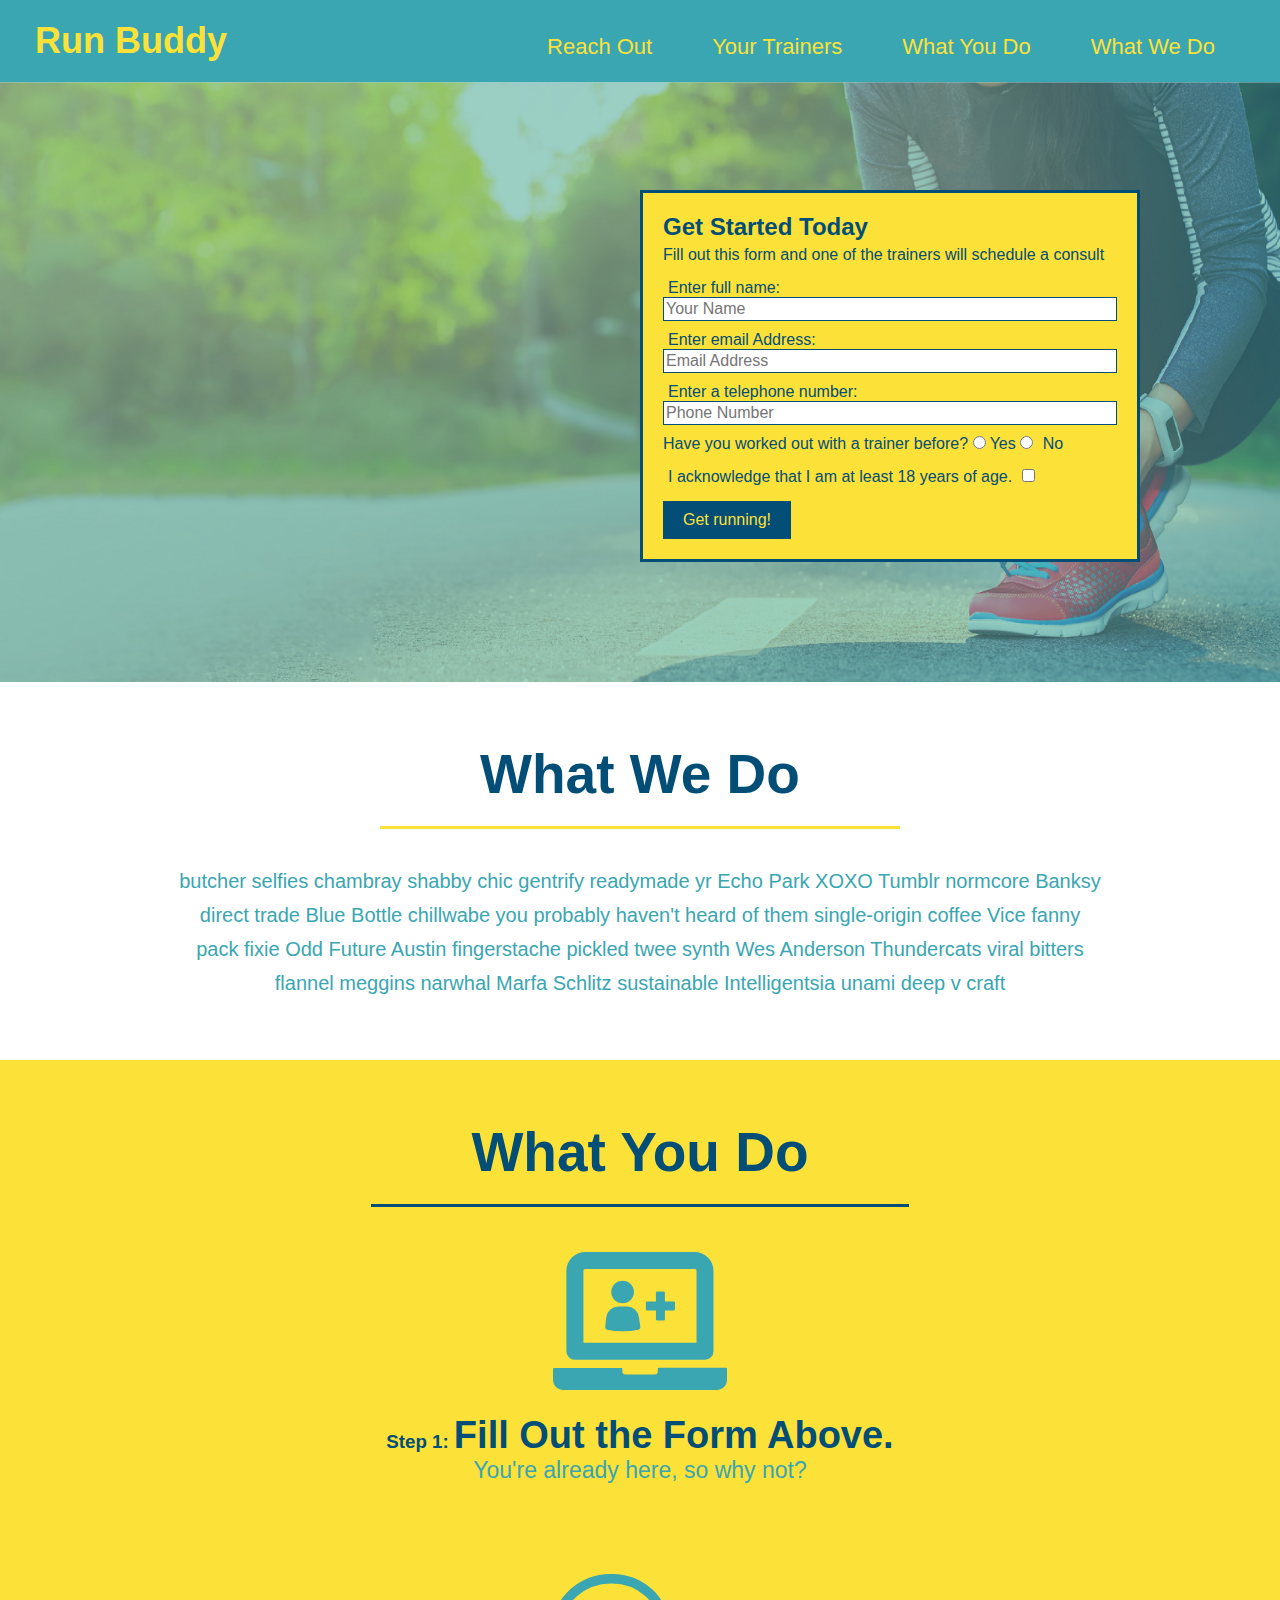
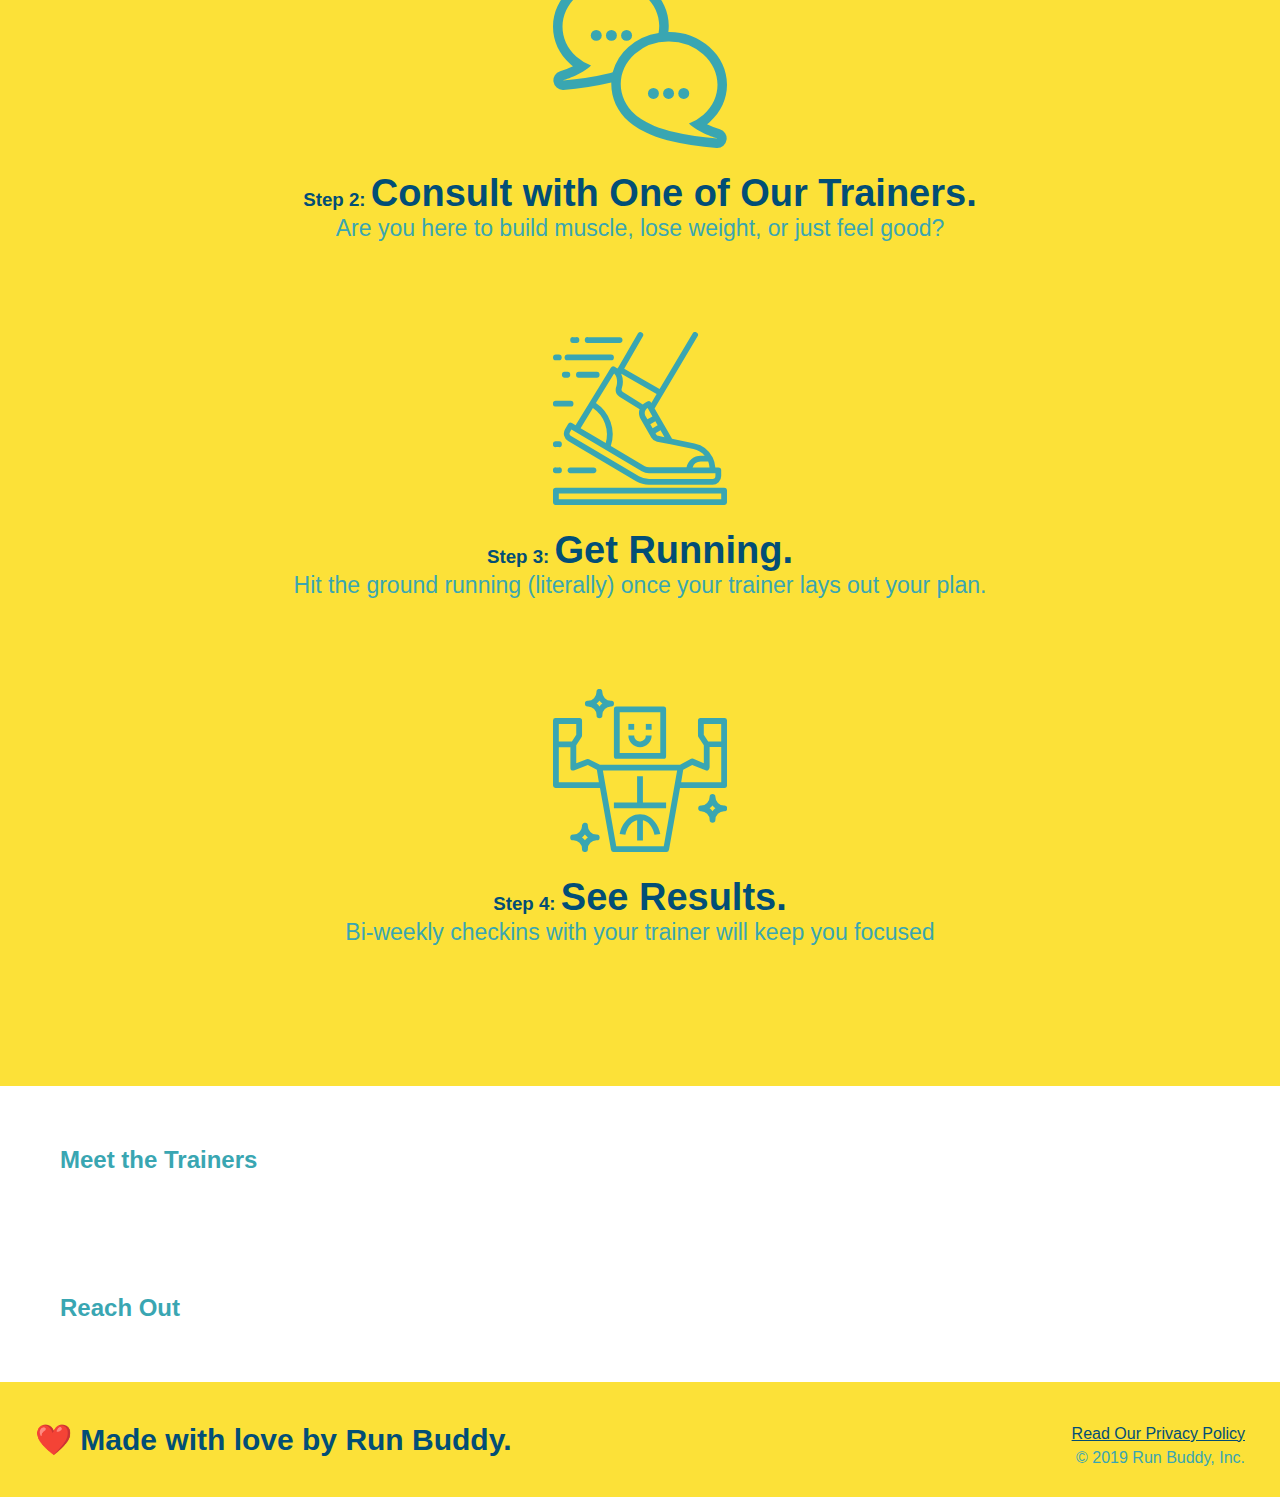
==== index.html @ 0f9711e1 "more run" ====
<!DOCTYPE html>
<html lang="en">

<head>
    <link rel="stylesheet" href="./assets/css/styles.css" />
    <meta charset="UTF-8" />
    <title>Run Buddy</title>
</head>

<body>
    <!--navigation-->
    <header>
        <h1>
            <a href="/">Run Buddy</a>
        </h1>
        <nav>
            <!--Unordered list element -->
            <ul>
                <!--List item element-->
                <li>
                    <!--Anchor element -->
                    <a href="#what-we-do">What We Do</a>
                </li>
                <li>
                    <a href="#what-you-do">What You Do</a>
                </li>
                <li>
                    <a href="#your-trainers">Your Trainers</a>
                </li>
                <li>
                    <a href="#reach-out">Reach Out</a>
                </li>
            </ul>
        </nav>
    </header>

    <!--hero/jumbotron-->
    <section class="hero">
        <div class= "hero-form">
            <h3 class="get-started-today"> Get Started Today</h3>
            <p>Fill out this form and one of the trainers will schedule a consult</p>
            <!--Add form element -->

            <form>
                <label for="name">Enter full name:</label>
                <input type="text" placeholder="Your Name" name="name" id="name" class="form-input" />
                <label for="email">Enter email Address:</label>
                <input type="text" placeholder="Email Address" name="email" id="email" class="form-input" />
                <label for="phone">Enter a telephone number:</label>
                <input type="tel" placeholder="Phone Number" name="phone" id="phone" class="form-input" />
                <p>
                    Have you worked out with a trainer before?
                    <input type="radio" name="trainer-confirm" id="trainer-yes" />
                    <lable for="trainer-yes">Yes</lable>
                    <input type="radio" name="trainer-confirm" id="trainer-no" />
                    <label for="trainer-no">No</label>
                </p>
                <p>
                    <label for="checkbox">
                        I acknowledge that I am at least 18 years of age.
                    </label>
                    <input type="checkbox" name="age-confirm" id="checkbox" />
                </p>
                <button type="submit">
                    Get running!
                </button>
            </form>
        </div>
    </section>
    <!--end hero-->

    <!--"What we do" section-->
    <section id="what-we-do" class="intro">
        <h2 class="section-title primary-border">What We Do</h2>
        <p>
            butcher selfies chambray shabby chic gentrify readymade yr Echo Park XOXO Tumblr normcore Banksy direct trade Blue Bottle chillwabe you probably haven't heard of them single-origin coffee Vice fanny pack fixie Odd Future Austin fingerstache pickled twee synth Wes Anderson Thundercats viral bitters flannel meggins narwhal Marfa Schlitz sustainable Intelligentsia unami deep v craft
        </p>
    </section>


    <!--"What you do" section -->
    <section id="what-you-do" class="steps">
        <h2 class="section-title second-border">What You Do</h2>

    <div> 
        <!-- insert this img element-->
        <img src="./assets/images/step-1.svg" alt="" />
        <h3>Step 1: <span>Fill Out the Form Above.</span></h3>
        <p>You're already here, so why not?</p>
    </div>

    <div>
        <img src="./assets/images/step-2.svg" alt="" />
        <h3>Step 2: <span>Consult with One of Our Trainers.</span></h3>
        <p>Are you here to build muscle, lose weight, or just feel good?</p>
    </div>

    <div>
        <img src="./assets/images/step-3.svg" alt="" />
        <h3>Step 3: <span>Get Running.</span></h3>
        <p>Hit the ground running (literally) once your trainer lays out your plan.</p>
    </div>

    <div>
        <img src="./assets/images/step-4.svg" alt="" />
        <h3>Step 4: <span>See Results.</span></h3>
        <p> Bi-weekly checkins with your trainer will keep you focused</p>
    </div>
    </section>
    

    <!--"meet the trainers" section-->
    <section>
        <h2>Meet the Trainers</h2>
    </section>


    <!--"reach out"-->
    <section>
        <h2>Reach Out</h2>
    </section>


    <!--footer-->
    <footer>
        <h2>❤️ Made with love by Run Buddy.</h2>

        <div>
            <a href="#">Read Our Privacy Policy</a><br />
            &copy; 2019 Run Buddy, Inc.
        </div>

    </footer>

</body>

</html>
---- assets/css/styles.css ----
/*apply styles to <hearder> */
* {
    margin: 0;
    padding: 0;
    box-sizing: border-box;
}
header {
    padding: 20px 35px;
    background-color: #39a6b2;
}
header h1{
    font-weight: bold;
    font-size: 36px;
    color: #fce138;
    margin: 0;
    display: inline;
}
header a{
    text-decoration: none;
    color: #fce138;
}

header nav {
    float: right;
    margin: 7px 0;
}

header nav ul li {
    display: inline;
    float: right;
    margin: 7px 0; 
}

header nav ul li a {
    margin: 0 30px;
    font-weight: lighter;
    font-size: 22px;
}

body{ 
    /* more on this crazy alphanumerical value in a minute! */
    color: #39a6b2;
    font-family: Helvetica, Arial, sans-serif;
    background-color: white;
}

footer {
    background: #fce138;
    width: 100%;
    padding: 40px 35px;
}

footer h2 {
    display: inline;
    color: #024e76;
    font-size: 30px;
    margin: 0;
}

footer div {
    float: right;
    line-height: 1.5;
    text-align: right;
}

footer a{ 
    color: #024e76;
}

section {
    padding: 60px;
}
/* Hero Style Start */
.hero {
    background-image: url("../images/hero-bg.jpeg");
    height: 600px;
    background-size: cover;
    background-position: center;
    position: relative;
}
.hero-form {
    border:3px solid #024e76;
    background-color:#fce138;
    padding: 20px;
    width: 500px;
    color: #024e76;
    position:absolute;
    bottom: 120px;
    right: 140px;
}
#name, #email, #phone {
    display: block;
    padding: 2px;
    margin: 0 0 10px 0;
}
.hero-form h3 {
    font-size:24px;
    margin:0;
}
.hero-form p{
    margin: 5px 0 15px 0;
}
.form-input{
    border: 1px solid #024e76;
    display: block;
    padding:7px 15px;
    font-size:16px;
    color:#024e76;
    width:100%;
    margin-bottom:15px;
}
.hero-form label {
    margin: 0 5px;
}
.hero-form button {
    color: #fce138;
    background-color: #024e76;
    border: none;
    padding: 10px 20px;
    font-size: 16px;

}
/* Hero Style End*/
.intro{
    text-align: center;
}
.intro p {
    line-height: 1.7;
    color: #39a6b2;
    width: 80%;
    font-size: 20px;
    margin: 0 auto;
}
.steps {
    text-align: center;
    background: #fce138;
}
.section-title {
    font-size: 55px;
    color: #024e76;
    margin-bottom: 35px;
    padding: 0 100px 20px 100px;
    display: inline-block;
    border-bottom: 3px solid;
}
.primary-border {
    border-color: #fce138;
}
.secondary-border {
    border-color: #39a6b2;
}
.steps div {
    margin-bottom: 80px;
}
.steps img {
    width: 15%;
    margin: 10px 0;
}
.steps h3 {
    color: #024e76;
    font-size: 46ps;
    margin-top: 10px;
}
.steps p {
    color: #39a6b2;
    font-size: 23px;
}
.steps span {
    font-size: 38px;
}
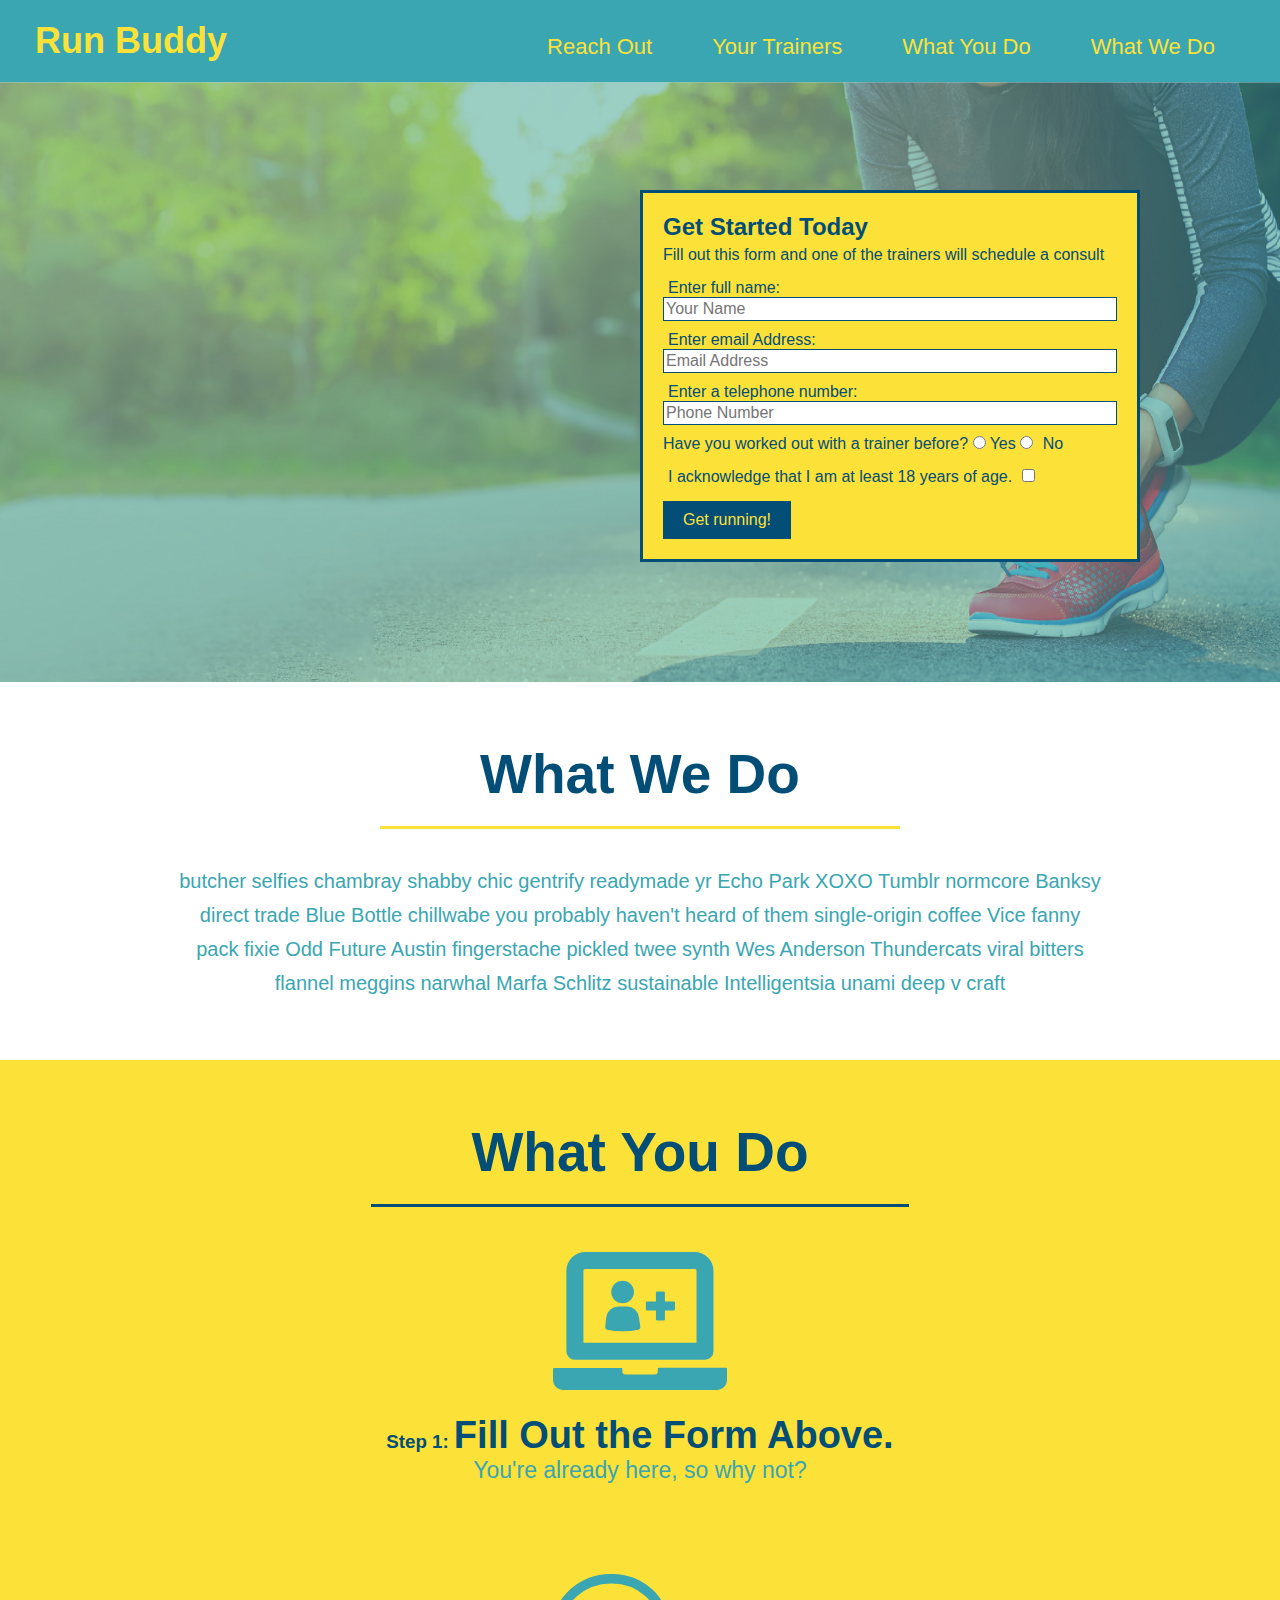
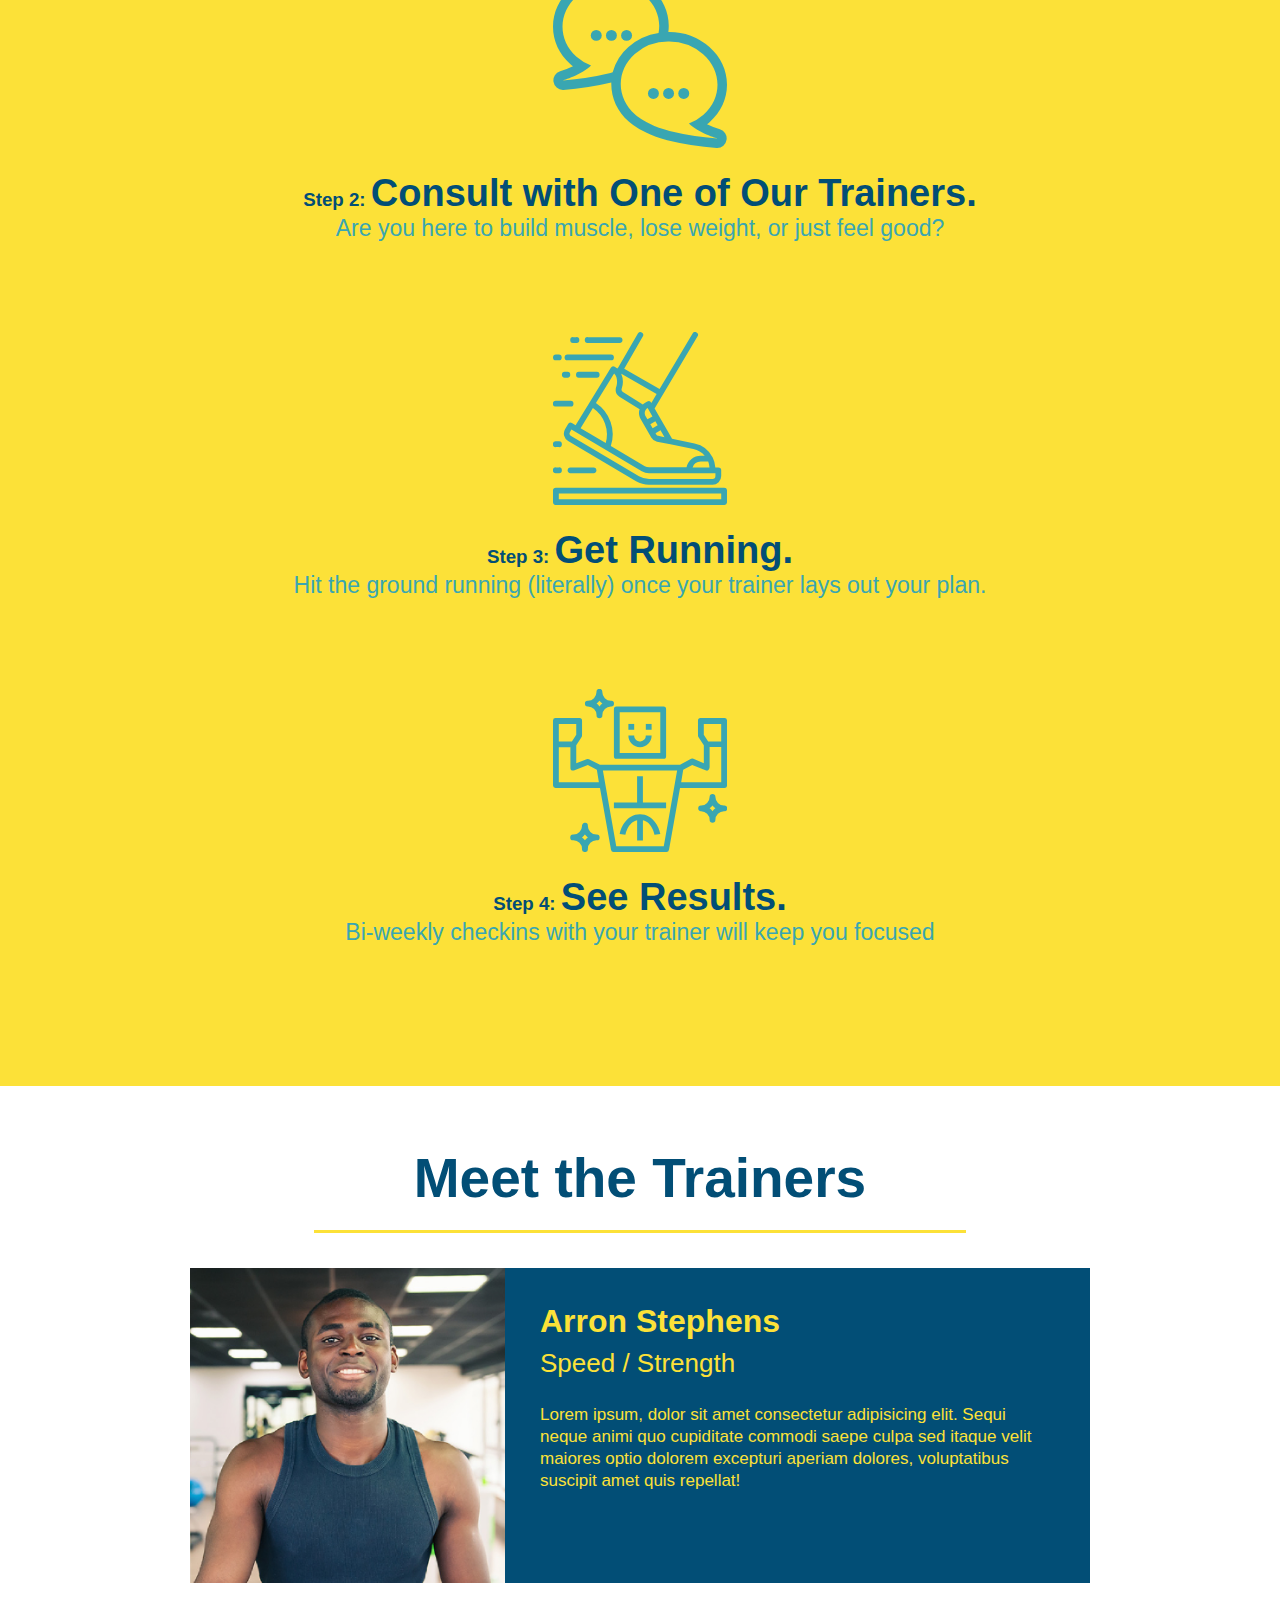
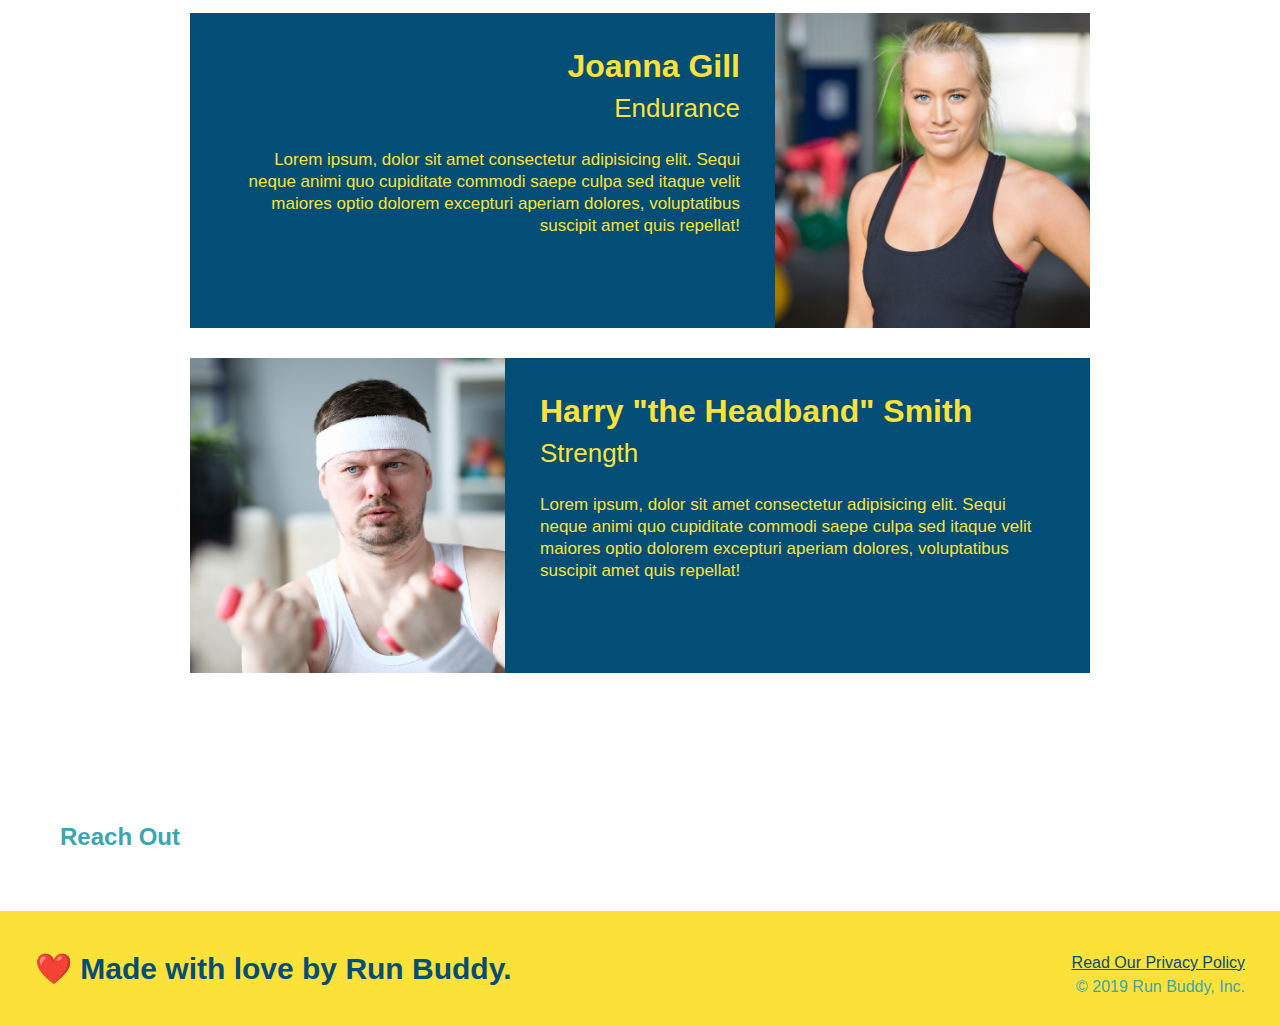
==== commit 9f0381bb: "more run" ====
--- a/index.html
+++ b/index.html
@@ -36,7 +36,7 @@
 
     <!--hero/jumbotron-->
     <section class="hero">
-        <div class= "hero-form">
+        <div class="hero-form">
             <h3 class="get-started-today"> Get Started Today</h3>
             <p>Fill out this form and one of the trainers will schedule a consult</p>
             <!--Add form element -->
@@ -73,7 +73,10 @@
     <section id="what-we-do" class="intro">
         <h2 class="section-title primary-border">What We Do</h2>
         <p>
-            butcher selfies chambray shabby chic gentrify readymade yr Echo Park XOXO Tumblr normcore Banksy direct trade Blue Bottle chillwabe you probably haven't heard of them single-origin coffee Vice fanny pack fixie Odd Future Austin fingerstache pickled twee synth Wes Anderson Thundercats viral bitters flannel meggins narwhal Marfa Schlitz sustainable Intelligentsia unami deep v craft
+            butcher selfies chambray shabby chic gentrify readymade yr Echo Park XOXO Tumblr normcore Banksy direct
+            trade Blue Bottle chillwabe you probably haven't heard of them single-origin coffee Vice fanny pack fixie
+            Odd Future Austin fingerstache pickled twee synth Wes Anderson Thundercats viral bitters flannel meggins
+            narwhal Marfa Schlitz sustainable Intelligentsia unami deep v craft
         </p>
     </section>
 
@@ -82,37 +85,79 @@
     <section id="what-you-do" class="steps">
         <h2 class="section-title second-border">What You Do</h2>
 
-    <div> 
-        <!-- insert this img element-->
-        <img src="./assets/images/step-1.svg" alt="" />
-        <h3>Step 1: <span>Fill Out the Form Above.</span></h3>
-        <p>You're already here, so why not?</p>
-    </div>
+        <div>
+            <!-- insert this img element-->
+            <img src="./assets/images/step-1.svg" alt="" />
+            <h3>Step 1: <span>Fill Out the Form Above.</span></h3>
+            <p>You're already here, so why not?</p>
+        </div>
 
-    <div>
-        <img src="./assets/images/step-2.svg" alt="" />
-        <h3>Step 2: <span>Consult with One of Our Trainers.</span></h3>
-        <p>Are you here to build muscle, lose weight, or just feel good?</p>
-    </div>
+        <div>
+            <img src="./assets/images/step-2.svg" alt="" />
+            <h3>Step 2: <span>Consult with One of Our Trainers.</span></h3>
+            <p>Are you here to build muscle, lose weight, or just feel good?</p>
+        </div>
 
-    <div>
-        <img src="./assets/images/step-3.svg" alt="" />
-        <h3>Step 3: <span>Get Running.</span></h3>
-        <p>Hit the ground running (literally) once your trainer lays out your plan.</p>
-    </div>
+        <div>
+            <img src="./assets/images/step-3.svg" alt="" />
+            <h3>Step 3: <span>Get Running.</span></h3>
+            <p>Hit the ground running (literally) once your trainer lays out your plan.</p>
+        </div>
 
-    <div>
-        <img src="./assets/images/step-4.svg" alt="" />
-        <h3>Step 4: <span>See Results.</span></h3>
-        <p> Bi-weekly checkins with your trainer will keep you focused</p>
-    </div>
+        <div>
+            <img src="./assets/images/step-4.svg" alt="" />
+            <h3>Step 4: <span>See Results.</span></h3>
+            <p> Bi-weekly checkins with your trainer will keep you focused</p>
+        </div>
     </section>
-    
+
 
     <!--"meet the trainers" section-->
-    <section>
-        <h2>Meet the Trainers</h2>
+    <section id="your-trainers" class="trainers">
+        <h2 class="section-title primary-border">
+            Meet the Trainers
+        </h2>
+        <article class="trainer">
+            <img src="./assets/images/trainer-1.jpg" alt="Arron Stephens in his workout clothes, ready to pump iron" />
+            <div class="trainer-bio text-left">
+                <h3>Arron Stephens</h3>
+                <h4>Speed / Strength</h4>
+                <p>
+                    Lorem ipsum, dolor sit amet consectetur adipisicing elit. Sequi neque animi quo cupiditate commodi
+                    saepe culpa sed
+                    itaque velit maiores optio dolorem excepturi aperiam dolores, voluptatibus suscipit amet quis
+                    repellat!
+                </p>
+            </div>
+        </article>
+        <!--second trainer bio-->
+        <article class="trainer">
+            <div class="trainer-bio text-right">
+            <h3>Joanna Gill</h3>
+            <h4>Endurance</h4>
+                <p>
+                    Lorem ipsum, dolor sit amet consectetur adipisicing elit. Sequi neque animi quo cupiditate commodi
+                    saepe culpa sed
+                    itaque velit maiores optio dolorem excepturi aperiam dolores, voluptatibus suscipit amet quis
+                    repellat!
+                </p>
+            </div>
+            <img src="./assets/images/trainer-2.jpg" alt="Joanna Gill cooling off after a workout">    
+        </article>
+        <!-- third trainer bio-->
+        <article class="trainer">
+            <img src="./assets/images/trainer-3.jpg" alt="Harry Smith wearing a headband and lifting comically small pink weights" />
+            <div class="trainer-bio text-left">
+                <h3> Harry "the Headband" Smith</h3>
+                <h4>Strength</h4>
+                <p>Lorem ipsum, dolor sit amet consectetur adipisicing elit. Sequi neque animi quo cupiditate commodi saepe culpa sed
+                    itaque velit maiores optio dolorem excepturi aperiam dolores, voluptatibus suscipit amet quis repellat!
+                </p>
+            </div>
+        </article>
     </section>
+
+
 
 
     <!--"reach out"-->
--- a/assets/css/styles.css
+++ b/assets/css/styles.css
@@ -167,4 +167,42 @@
 }
 .steps span {
     font-size: 38px;
+}
+.trainer{
+    width: 900px;
+    margin: 0 auto 30px auto;
+    background: #024e76;
+    color: #fce138;
+    overflow: auto;
+}
+.trainers {
+    text-align: center;
+}
+.trainer img {
+    width: 35%;
+    float: left;
+}
+.trainer-bio {
+    padding: 35px;
+    float: left;
+    width: 65%;
+}
+.text-left {
+    text-align: left;
+}
+.text-right {
+    text-align: right;
+}
+.trainer-bio h3{
+    font-size: 32px;
+    margin-bottom: 8px;
+}
+.trainer-bio h4 {
+    font-weight: lighter;
+    font-size: 26px;
+    margin-bottom: 25px;
+}
+.trainer-bio p {
+    font-size: 17px;
+    line-height: 1.3;
 }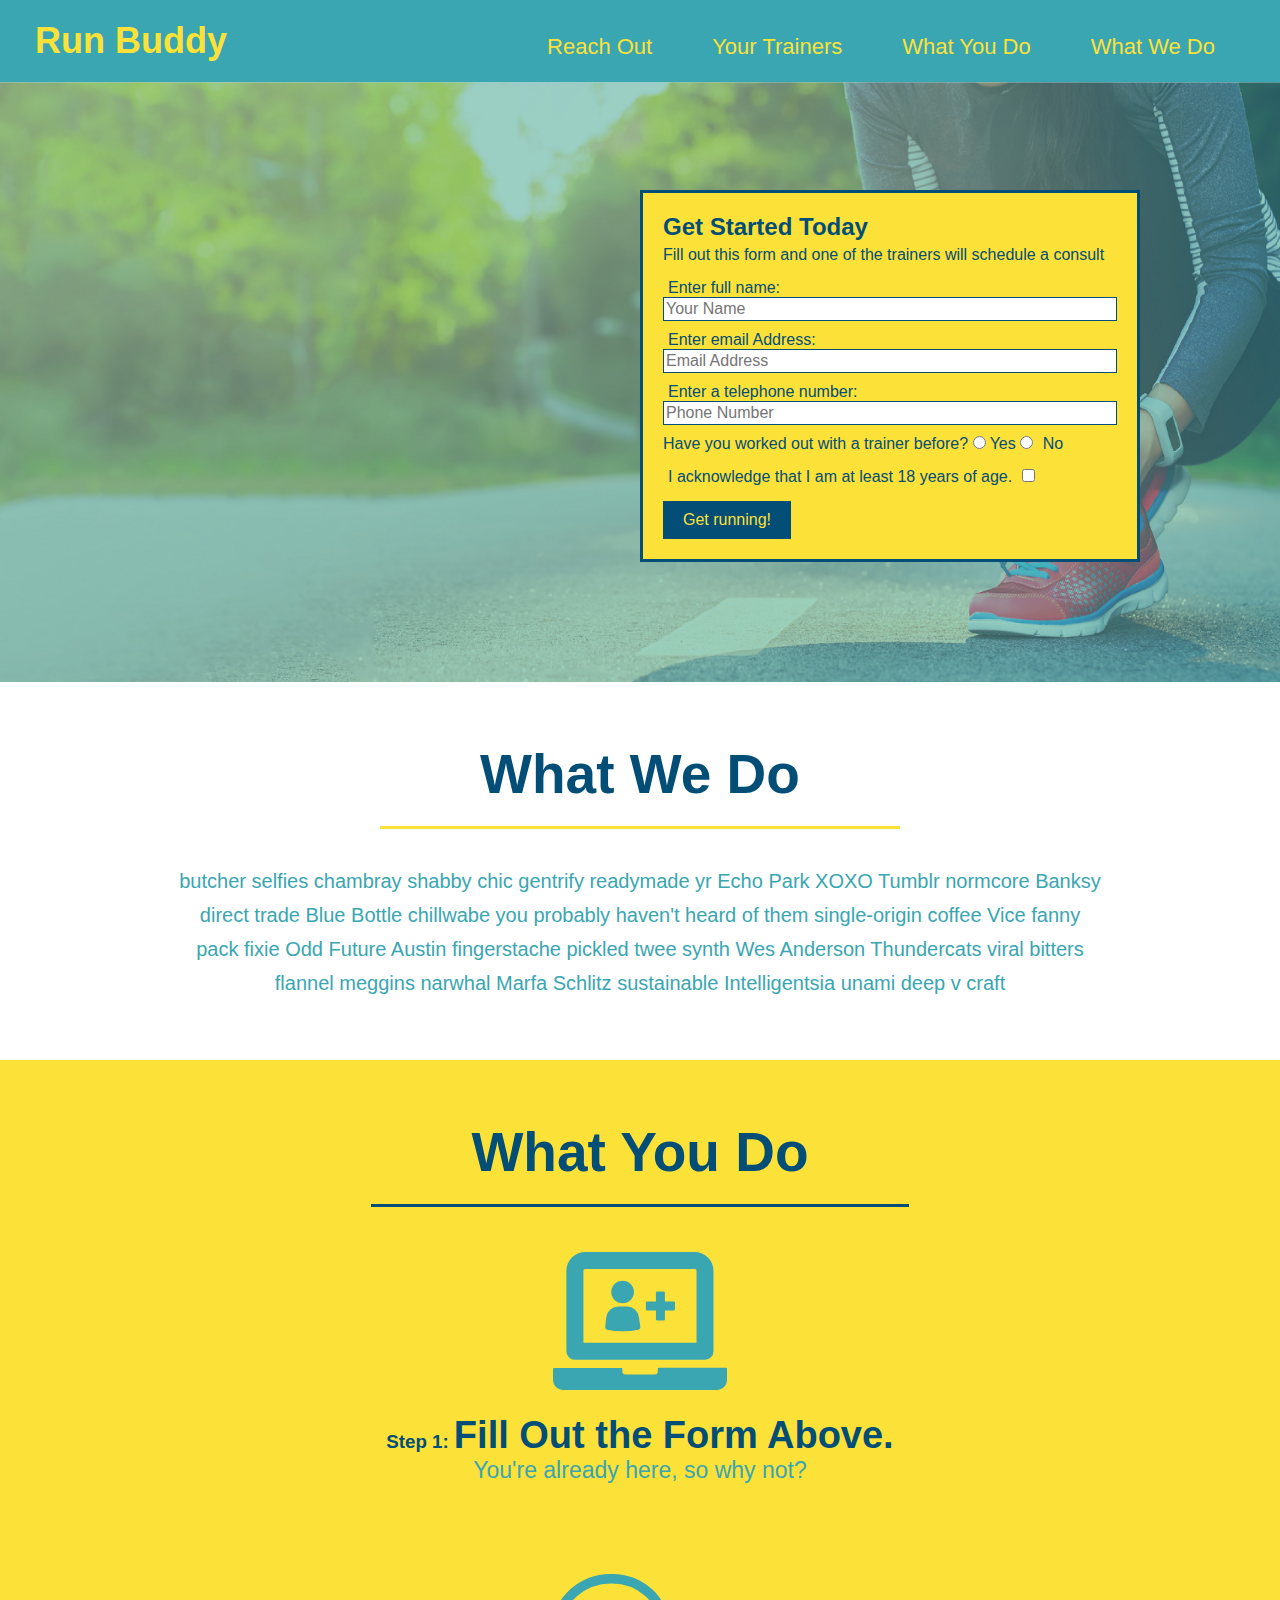
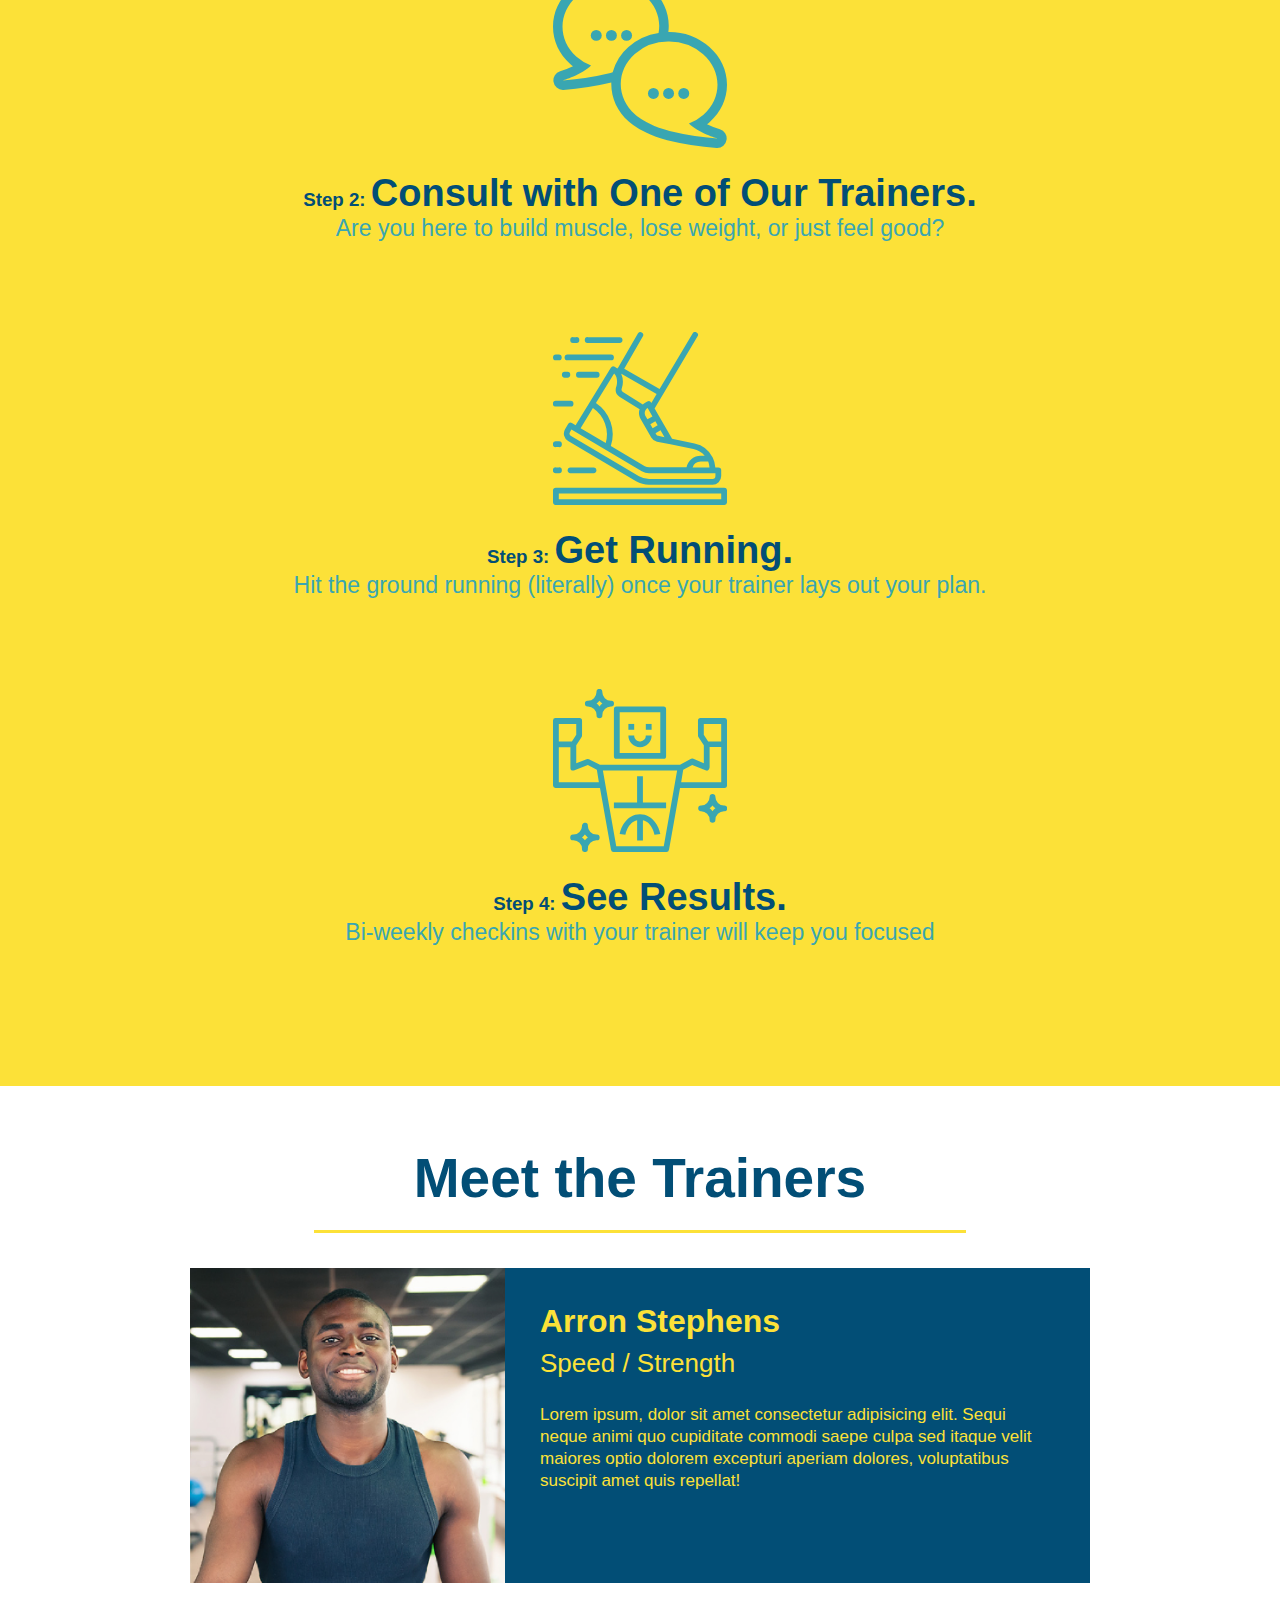
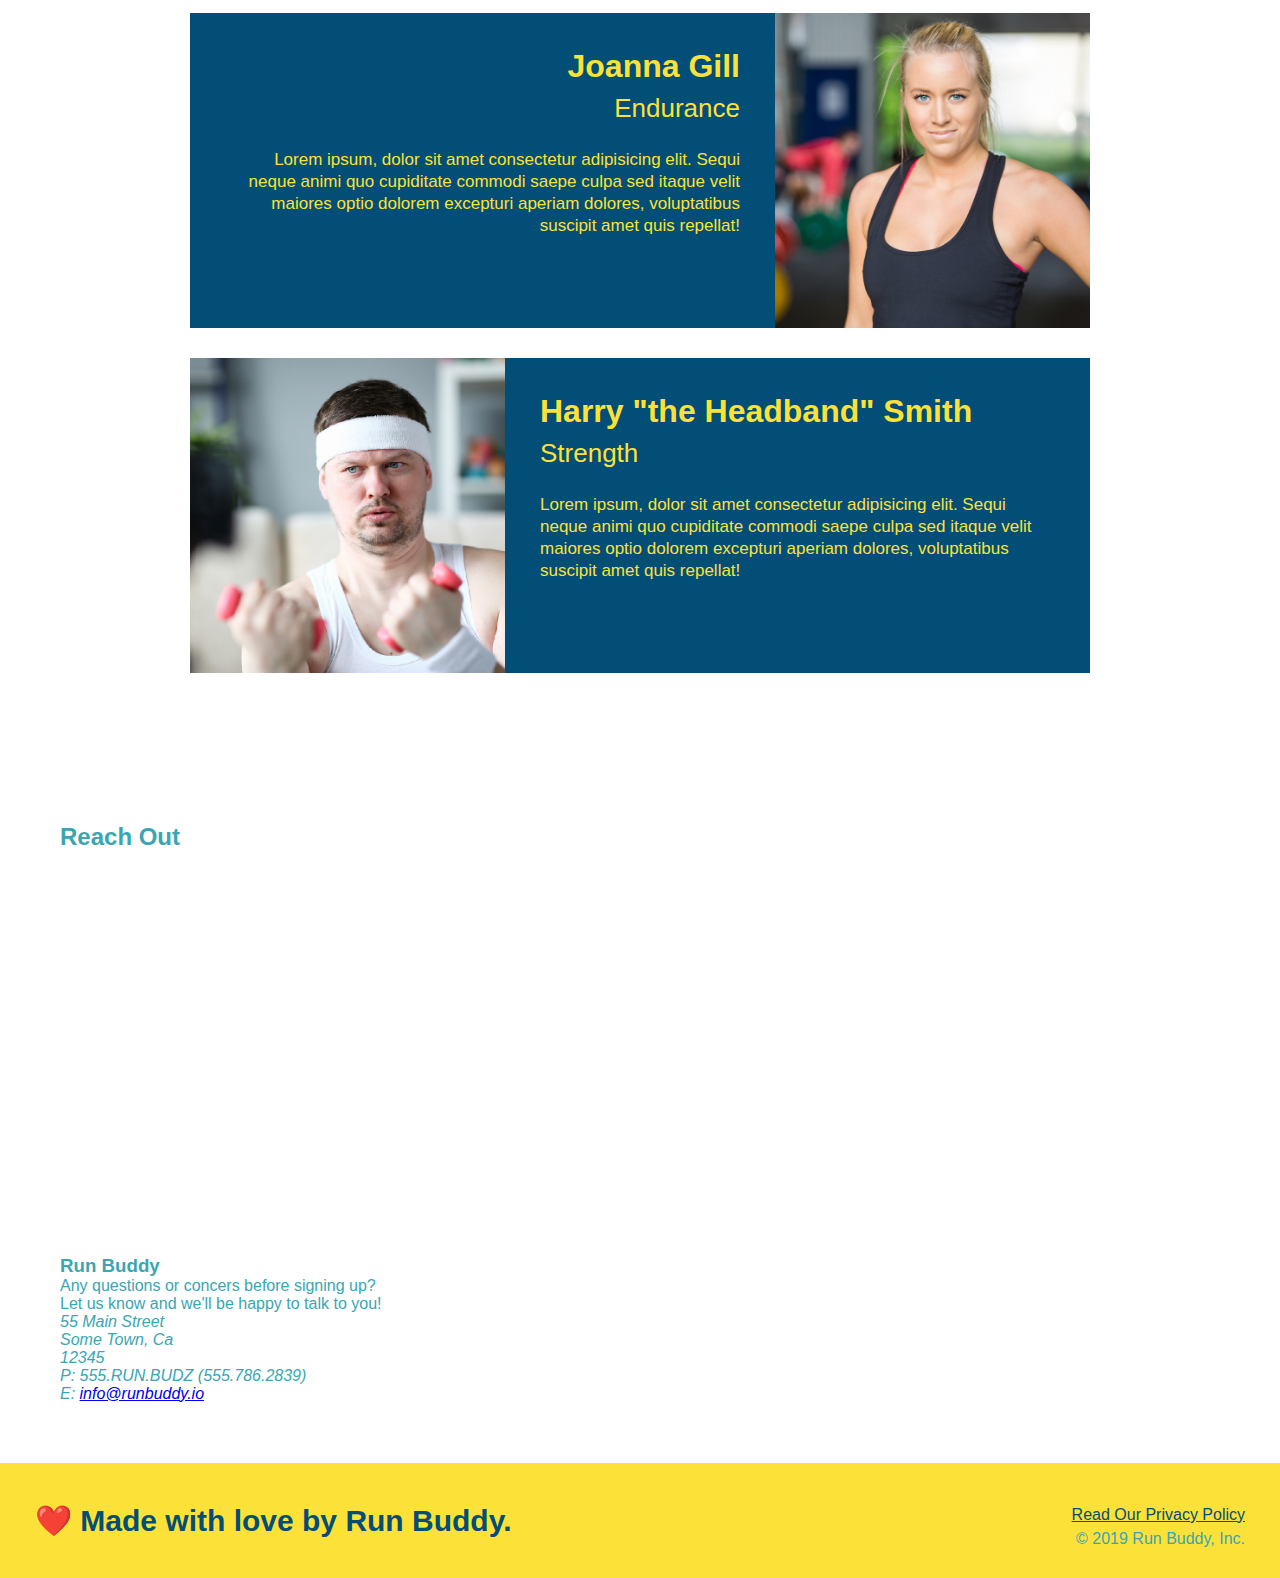
==== commit 1bfbf475: "add iframe" ====
--- a/index.html
+++ b/index.html
@@ -133,8 +133,8 @@
         <!--second trainer bio-->
         <article class="trainer">
             <div class="trainer-bio text-right">
-            <h3>Joanna Gill</h3>
-            <h4>Endurance</h4>
+                <h3>Joanna Gill</h3>
+                <h4>Endurance</h4>
                 <p>
                     Lorem ipsum, dolor sit amet consectetur adipisicing elit. Sequi neque animi quo cupiditate commodi
                     saepe culpa sed
@@ -142,16 +142,19 @@
                     repellat!
                 </p>
             </div>
-            <img src="./assets/images/trainer-2.jpg" alt="Joanna Gill cooling off after a workout">    
+            <img src="./assets/images/trainer-2.jpg" alt="Joanna Gill cooling off after a workout">
         </article>
         <!-- third trainer bio-->
         <article class="trainer">
-            <img src="./assets/images/trainer-3.jpg" alt="Harry Smith wearing a headband and lifting comically small pink weights" />
+            <img src="./assets/images/trainer-3.jpg"
+                alt="Harry Smith wearing a headband and lifting comically small pink weights" />
             <div class="trainer-bio text-left">
                 <h3> Harry "the Headband" Smith</h3>
                 <h4>Strength</h4>
-                <p>Lorem ipsum, dolor sit amet consectetur adipisicing elit. Sequi neque animi quo cupiditate commodi saepe culpa sed
-                    itaque velit maiores optio dolorem excepturi aperiam dolores, voluptatibus suscipit amet quis repellat!
+                <p>Lorem ipsum, dolor sit amet consectetur adipisicing elit. Sequi neque animi quo cupiditate commodi
+                    saepe culpa sed
+                    itaque velit maiores optio dolorem excepturi aperiam dolores, voluptatibus suscipit amet quis
+                    repellat!
                 </p>
             </div>
         </article>
@@ -163,6 +166,30 @@
     <!--"reach out"-->
     <section>
         <h2>Reach Out</h2>
+        <div class="contact-info">
+            <iframe src=" https://www.google.com/maps/embed?pb=!1m18!1m12!1m3!1d3147.1079747227936!2d-120.42364418397035!3d37.92790791110593!2m3!1f0!2f0!3f0!3m2!1i1024!2i768!4f13.1!3m3!1m2!1s0x8090c49129b6ac57%3A0xb56c7eb95a2cd8bd!2sMain%20St%2C%20California%2095327!5e0!3m2!1sen!2sus!4v1616426329495!5m2!1sen!2sus"
+                width="400" 
+                height="400" 
+                style="border:0;" 
+                allowfullscreen="" 
+                loading="lazy">
+            </iframe>
+            <div>
+                <h3> Run Buddy</h3>
+                <p> 
+                    Any questions or concers before signing up?
+                    <br />
+                    Let us know and we'll be happy to talk to you!
+                </p>
+                <address>
+                    55 Main Street <br/>
+                    Some Town, Ca <br/>
+                    12345<br/>
+                    P: 555.RUN.BUDZ (555.786.2839)<br/>
+                    E: <a href="mailto:info@runbuddy.io">info@runbuddy.io</a>
+                </address>
+            </div>
+        </div>
     </section>
 
 
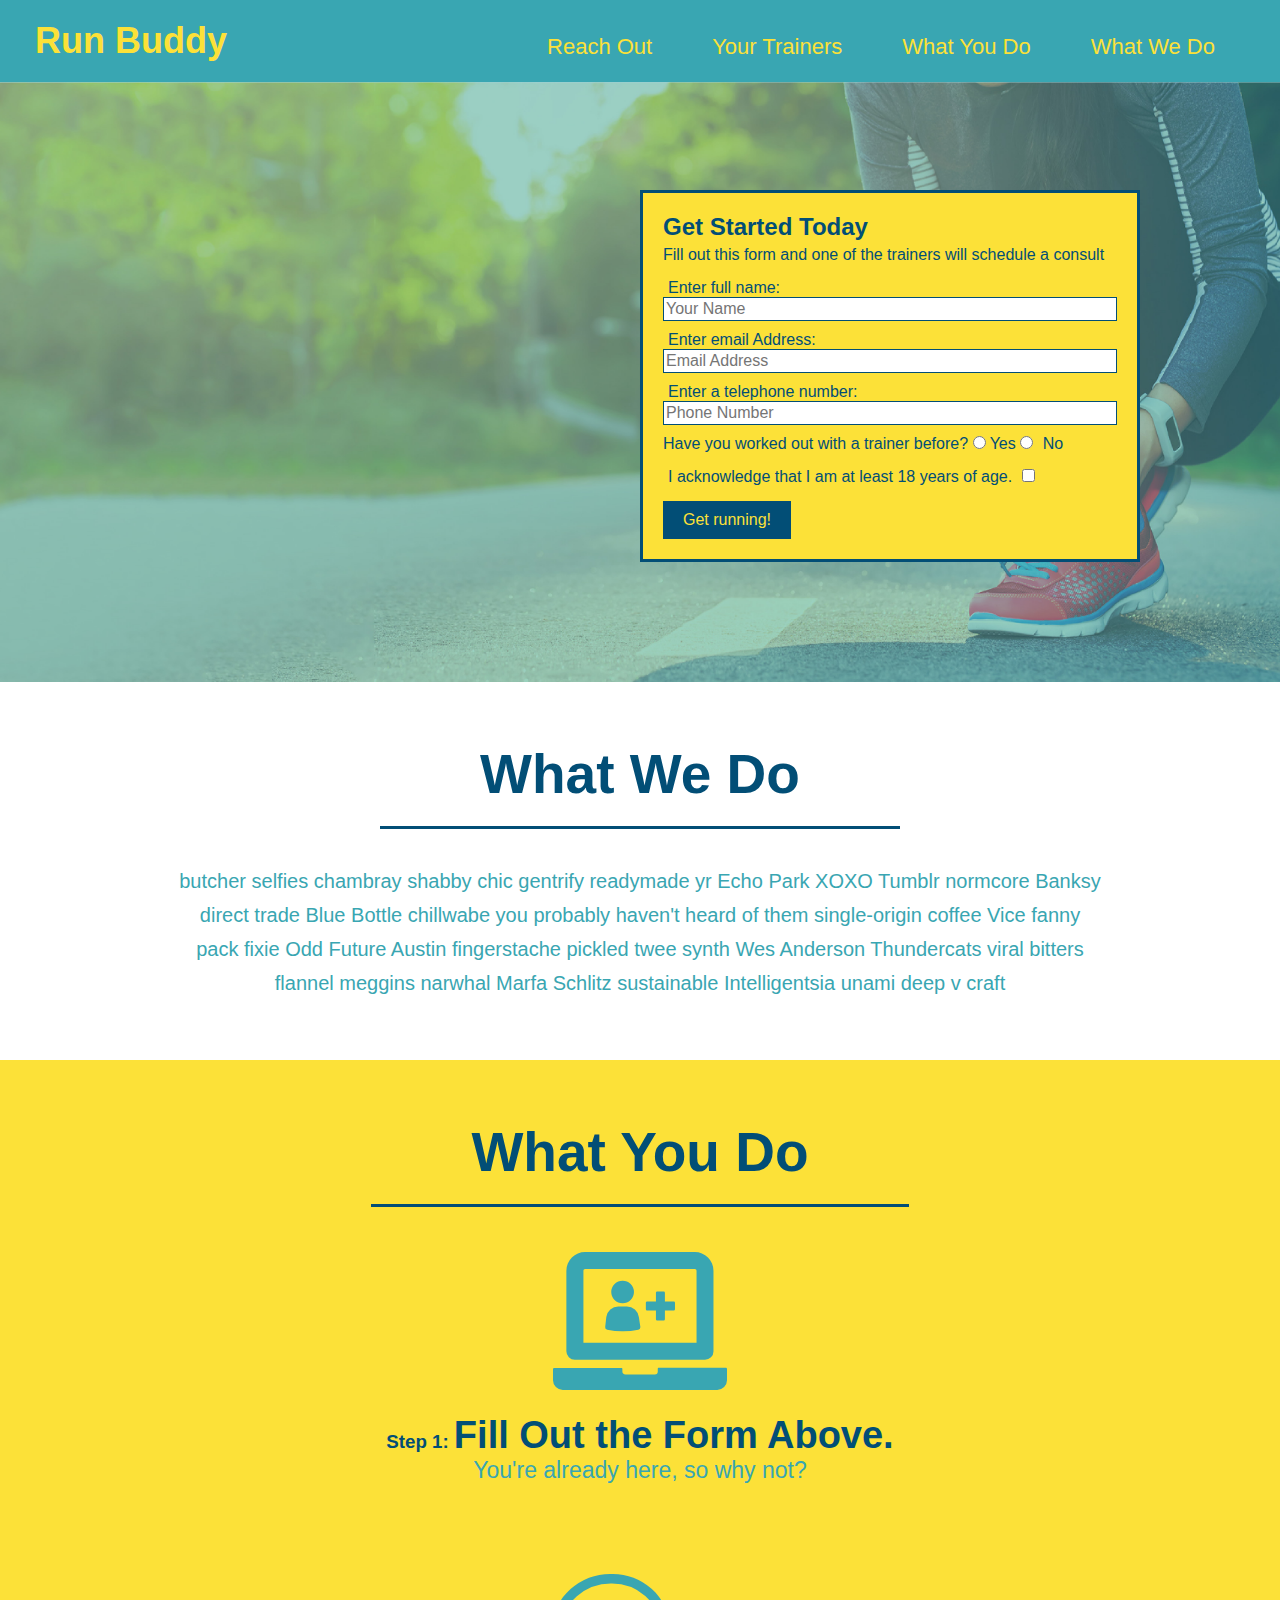
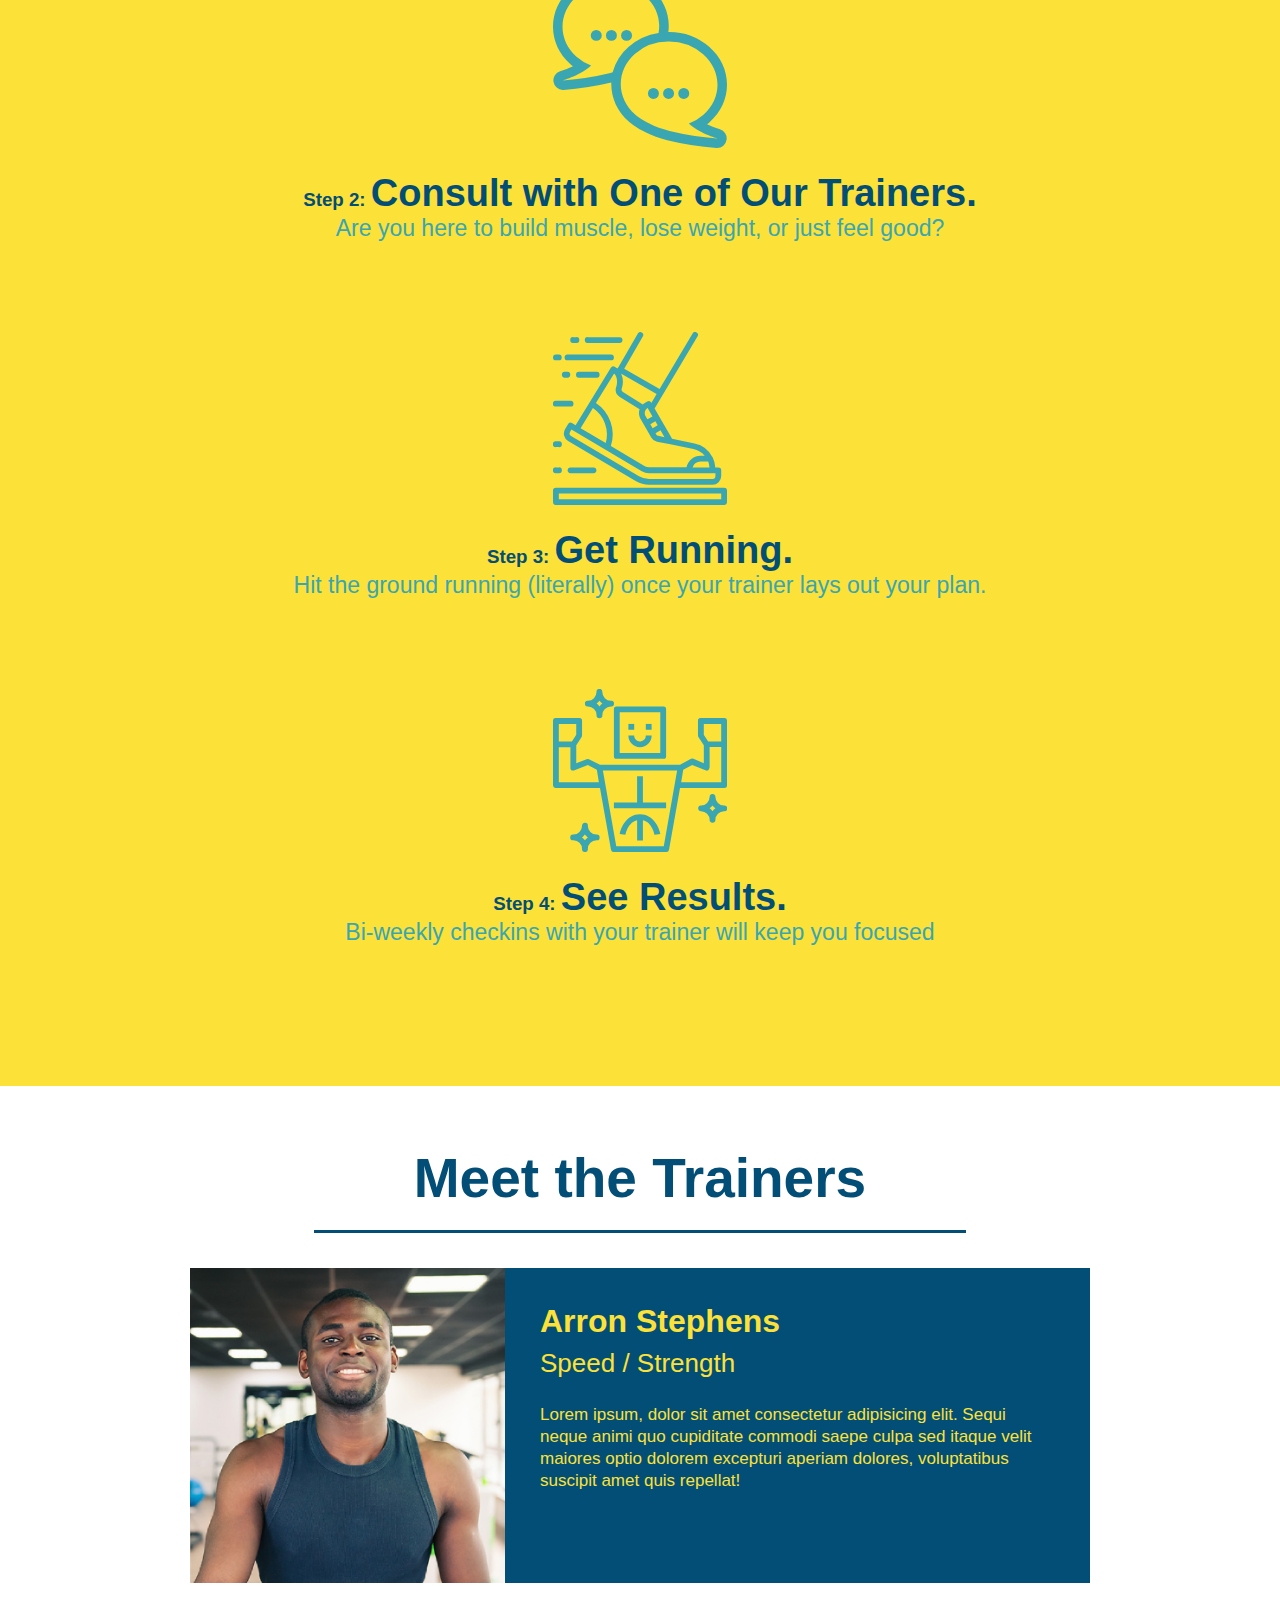
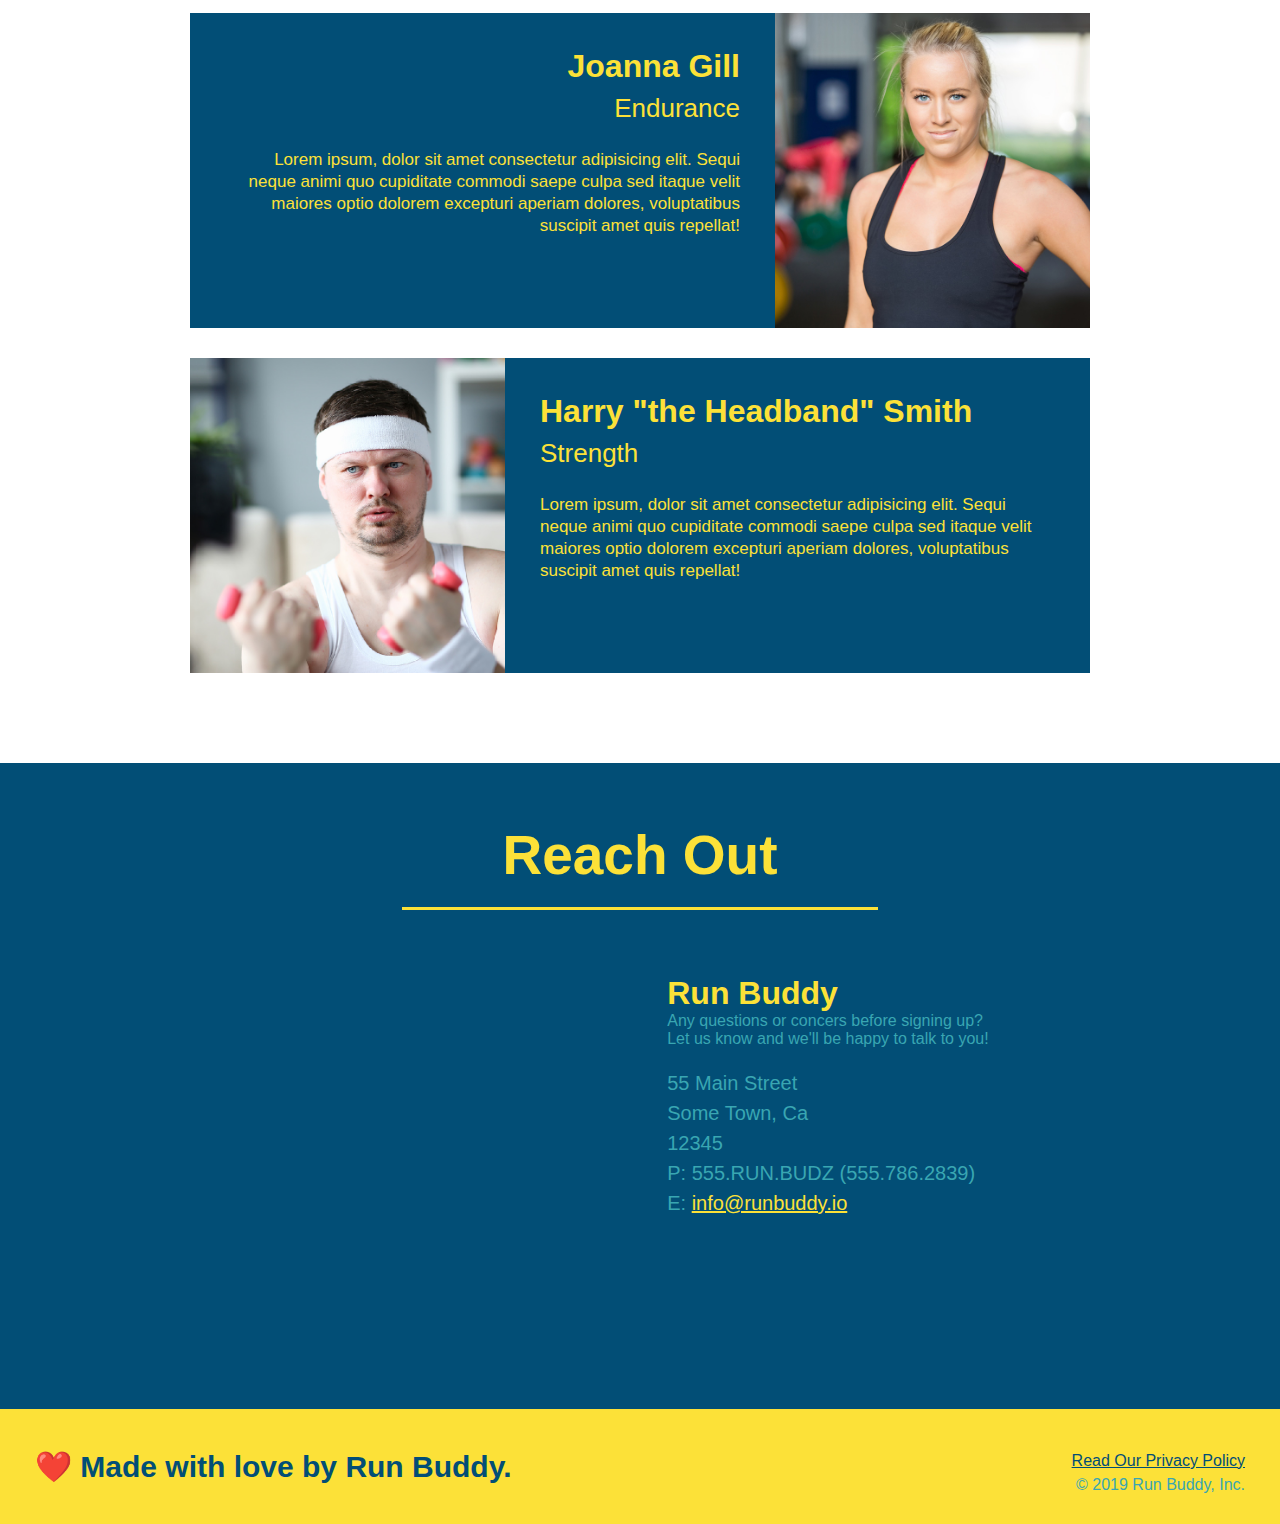
==== commit e7497dc0: "style contact info" ====
--- a/index.html
+++ b/index.html
@@ -164,8 +164,8 @@
 
 
     <!--"reach out"-->
-    <section>
-        <h2>Reach Out</h2>
+    <section id="reach-out" class="contact">
+        <h2 class="section-title secondary-border">Reach Out</h2>
         <div class="contact-info">
             <iframe src=" https://www.google.com/maps/embed?pb=!1m18!1m12!1m3!1d3147.1079747227936!2d-120.42364418397035!3d37.92790791110593!2m3!1f0!2f0!3f0!3m2!1i1024!2i768!4f13.1!3m3!1m2!1s0x8090c49129b6ac57%3A0xb56c7eb95a2cd8bd!2sMain%20St%2C%20California%2095327!5e0!3m2!1sen!2sus!4v1616426329495!5m2!1sen!2sus"
                 width="400" 
--- a/assets/css/styles.css
+++ b/assets/css/styles.css
@@ -205,4 +205,44 @@
 .trainer-bio p {
     font-size: 17px;
     line-height: 1.3;
+}
+.section-title {
+    font-size: 55px;
+    display: inline-block;
+    padding: 0 100px 20px 100px;
+    border-bottom: 3px solid;
+    margin-bottom: 35px;
+    color: #024e76;
+}
+.contact {
+    text-align: center;
+    background: #024e76;
+}
+.contact h2 {
+    color: #fce138;
+}
+.contact-info iframe {
+    width: 400px;
+    height: 400px;
+}
+.contact-info div {
+    width: 410px;
+    display: inline-block;
+    vertical-align: top;
+    text-align: left;
+    margin: 30px 0 0 60px;
+    color: white'
+}
+.contact-info h3{
+    color: #fce138;
+    font-size: 32px;
+}
+.contact info p, .contact-info address {
+    margin: 20px 0;
+    line-height: 1.5;
+    font-size: 20px;
+    font-style: normal;
+}
+.contact-info a{
+    color:#fce138;
 }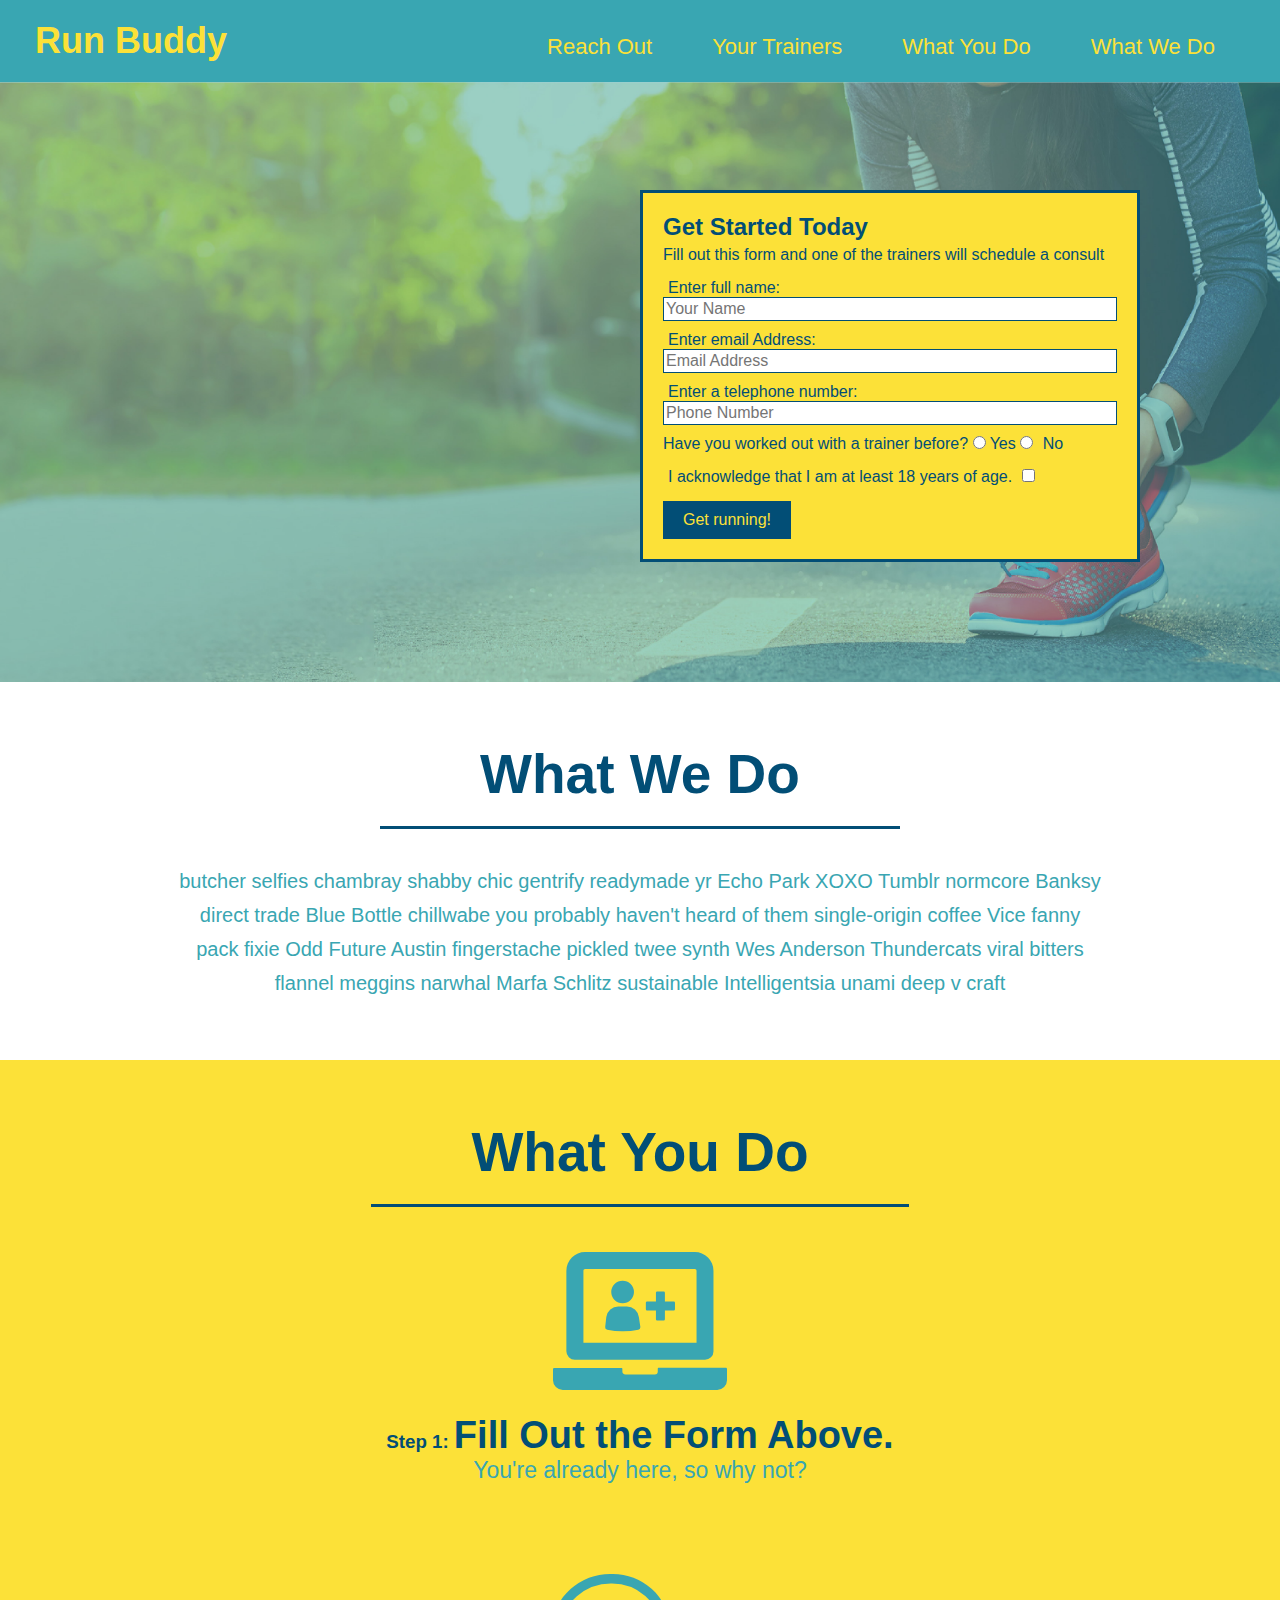
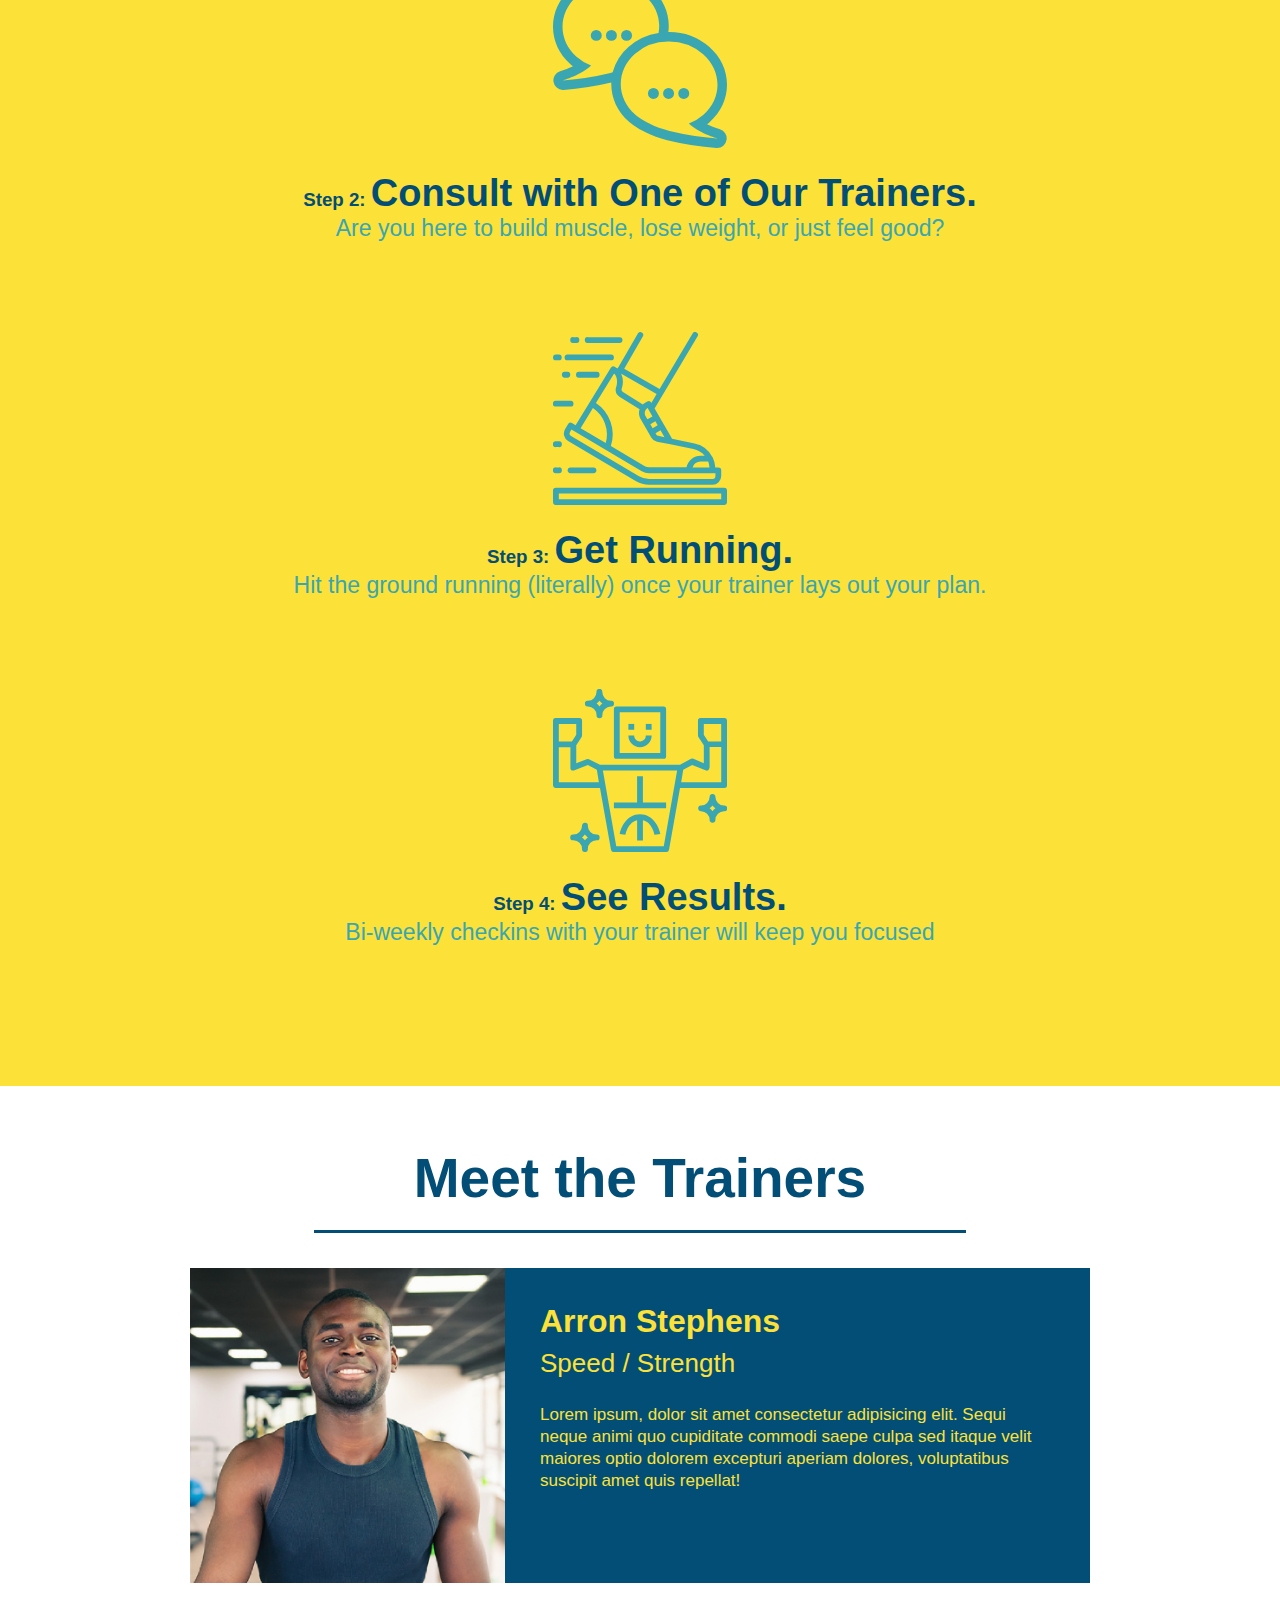
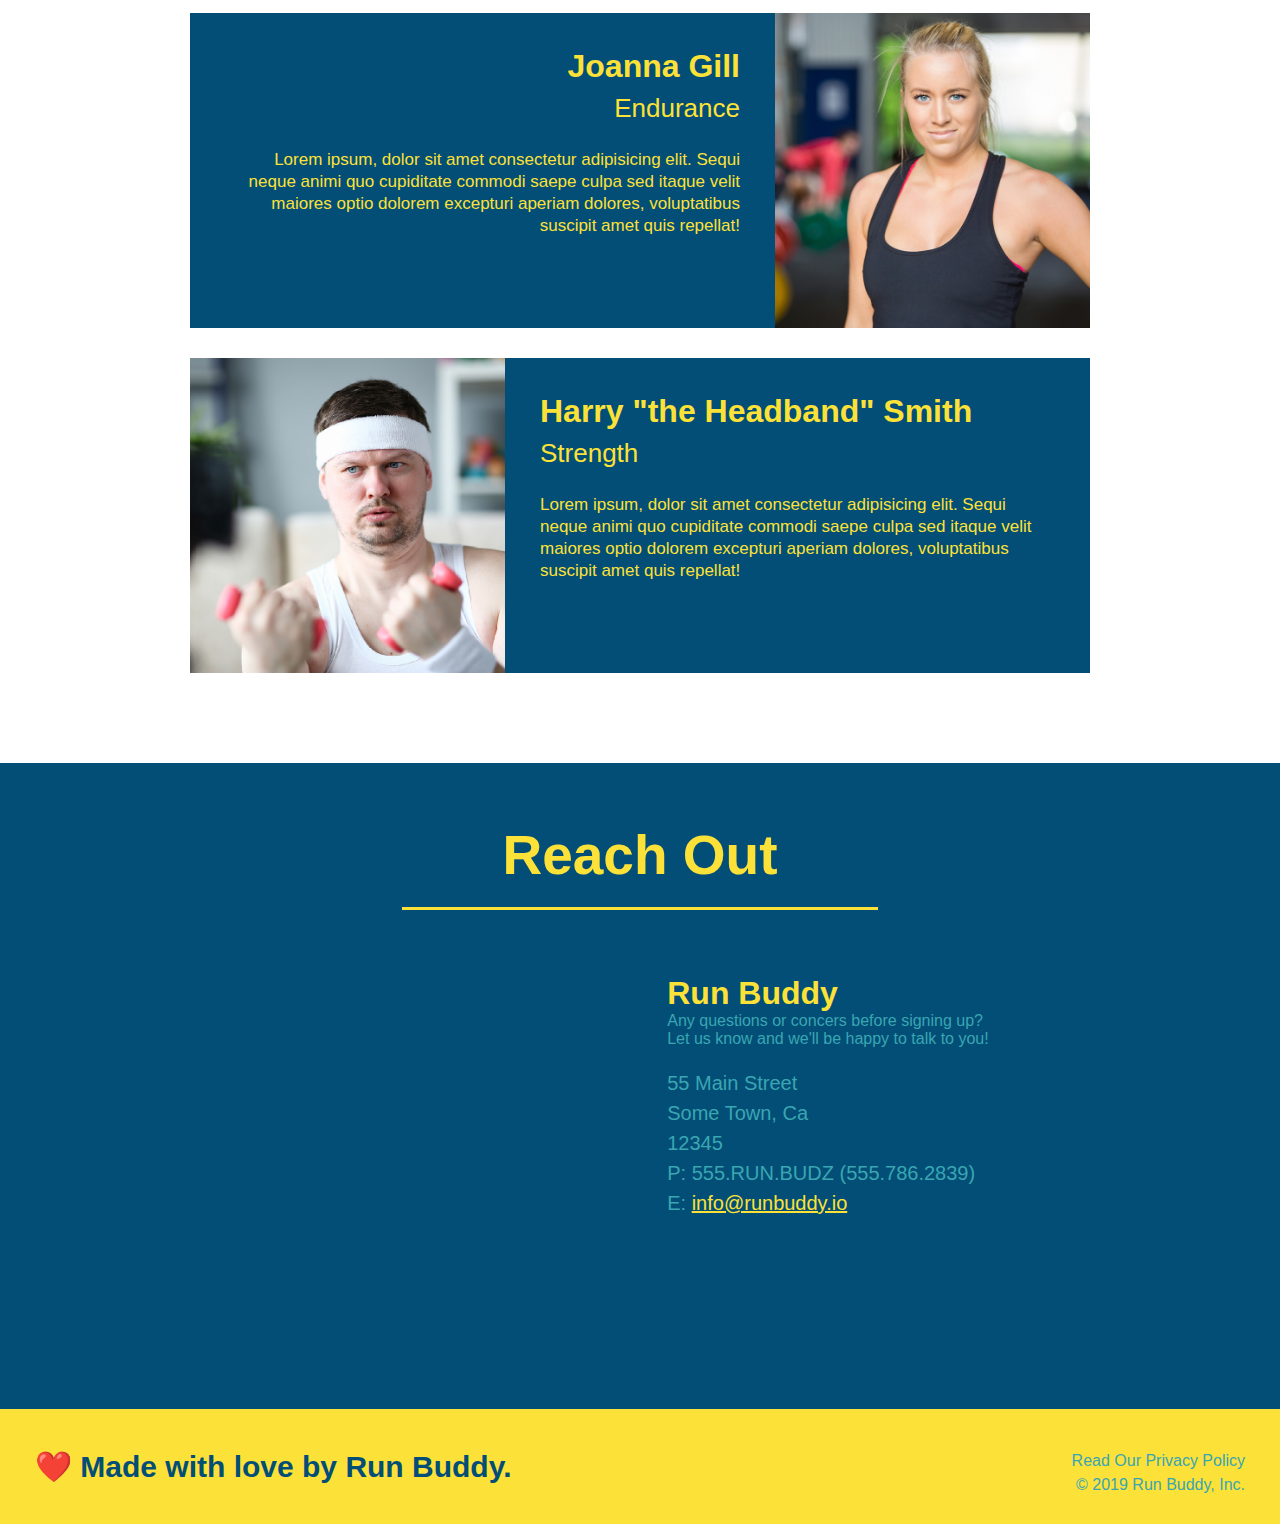
==== commit f3ce0bc4: "new style and privacy policy" ====
--- a/index.html
+++ b/index.html
@@ -198,7 +198,7 @@
         <h2>❤️ Made with love by Run Buddy.</h2>
 
         <div>
-            <a href="#">Read Our Privacy Policy</a><br />
+            <a="./privacy-policy.html">Read Our Privacy Policy</a><br />
             &copy; 2019 Run Buddy, Inc.
         </div>
 
--- a/assets/css/styles.css
+++ b/assets/css/styles.css
@@ -245,4 +245,4 @@
 }
 .contact-info a{
     color:#fce138;
-}+}
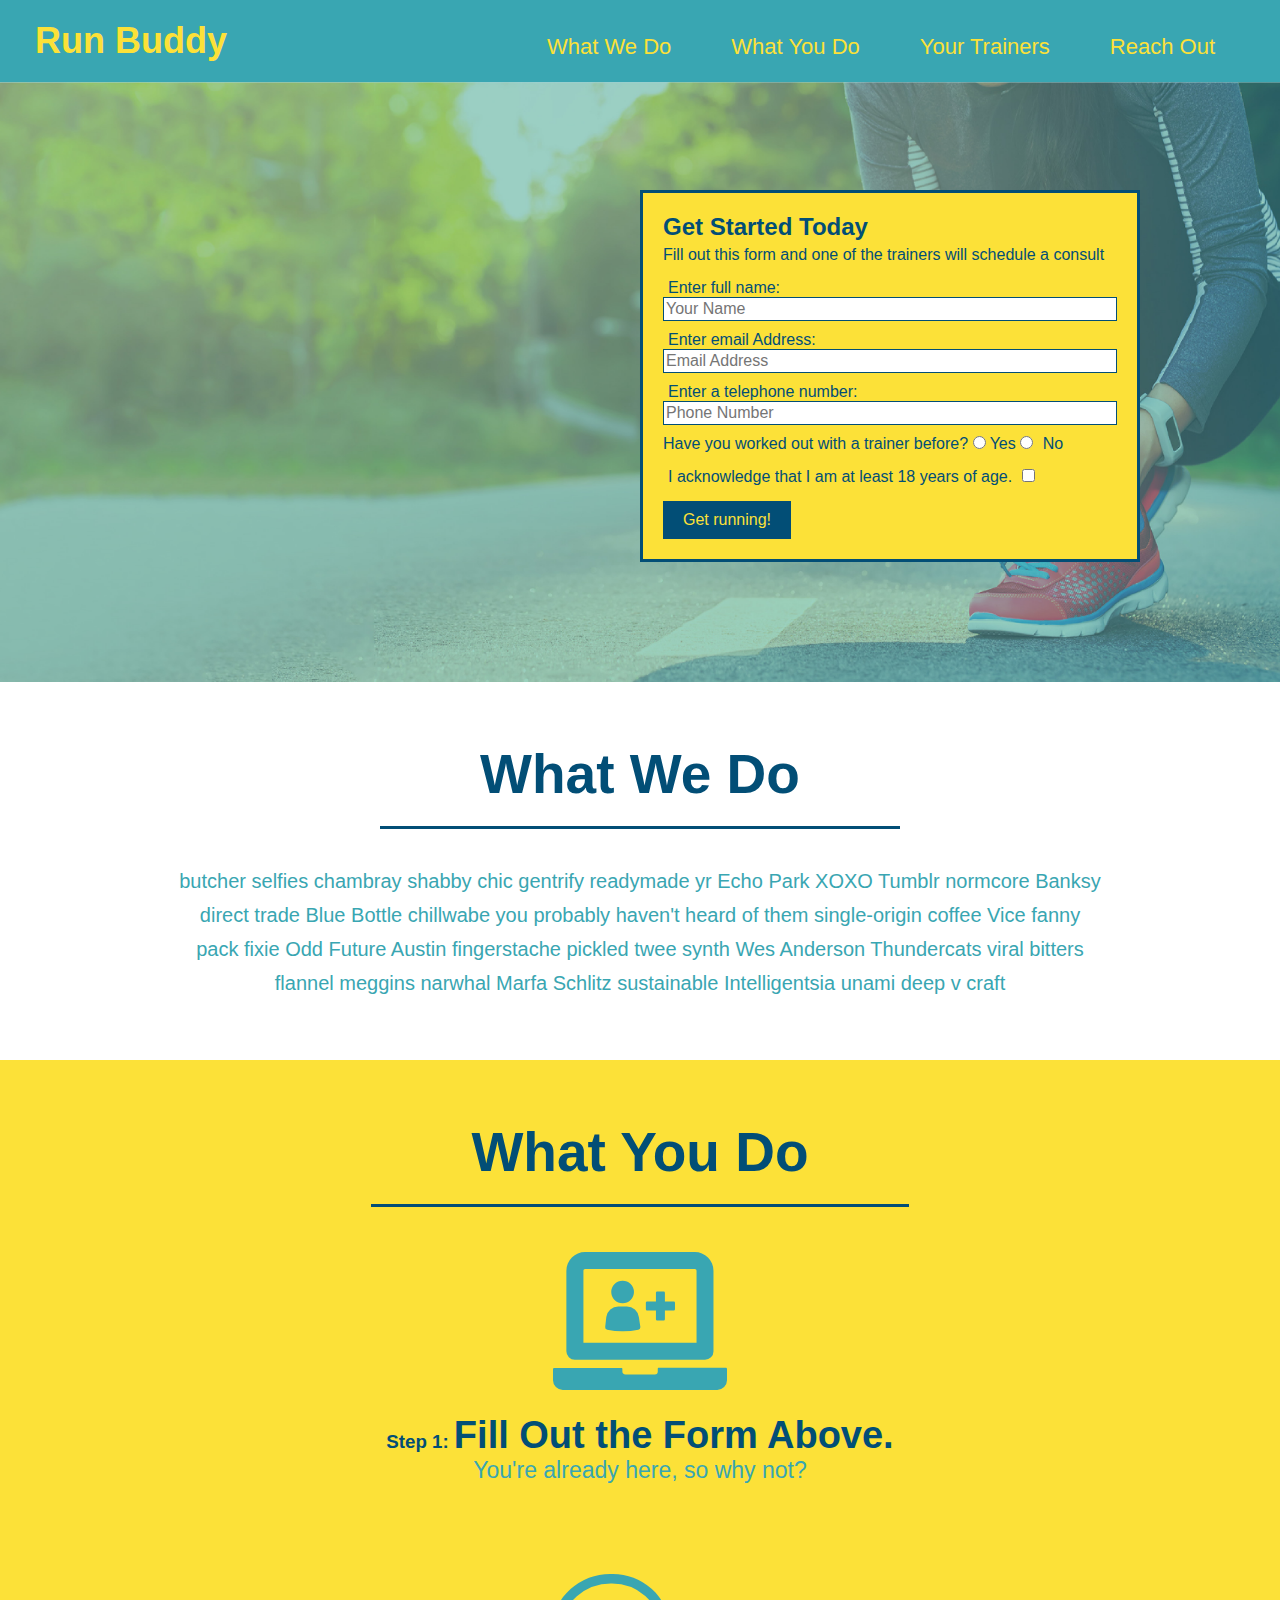
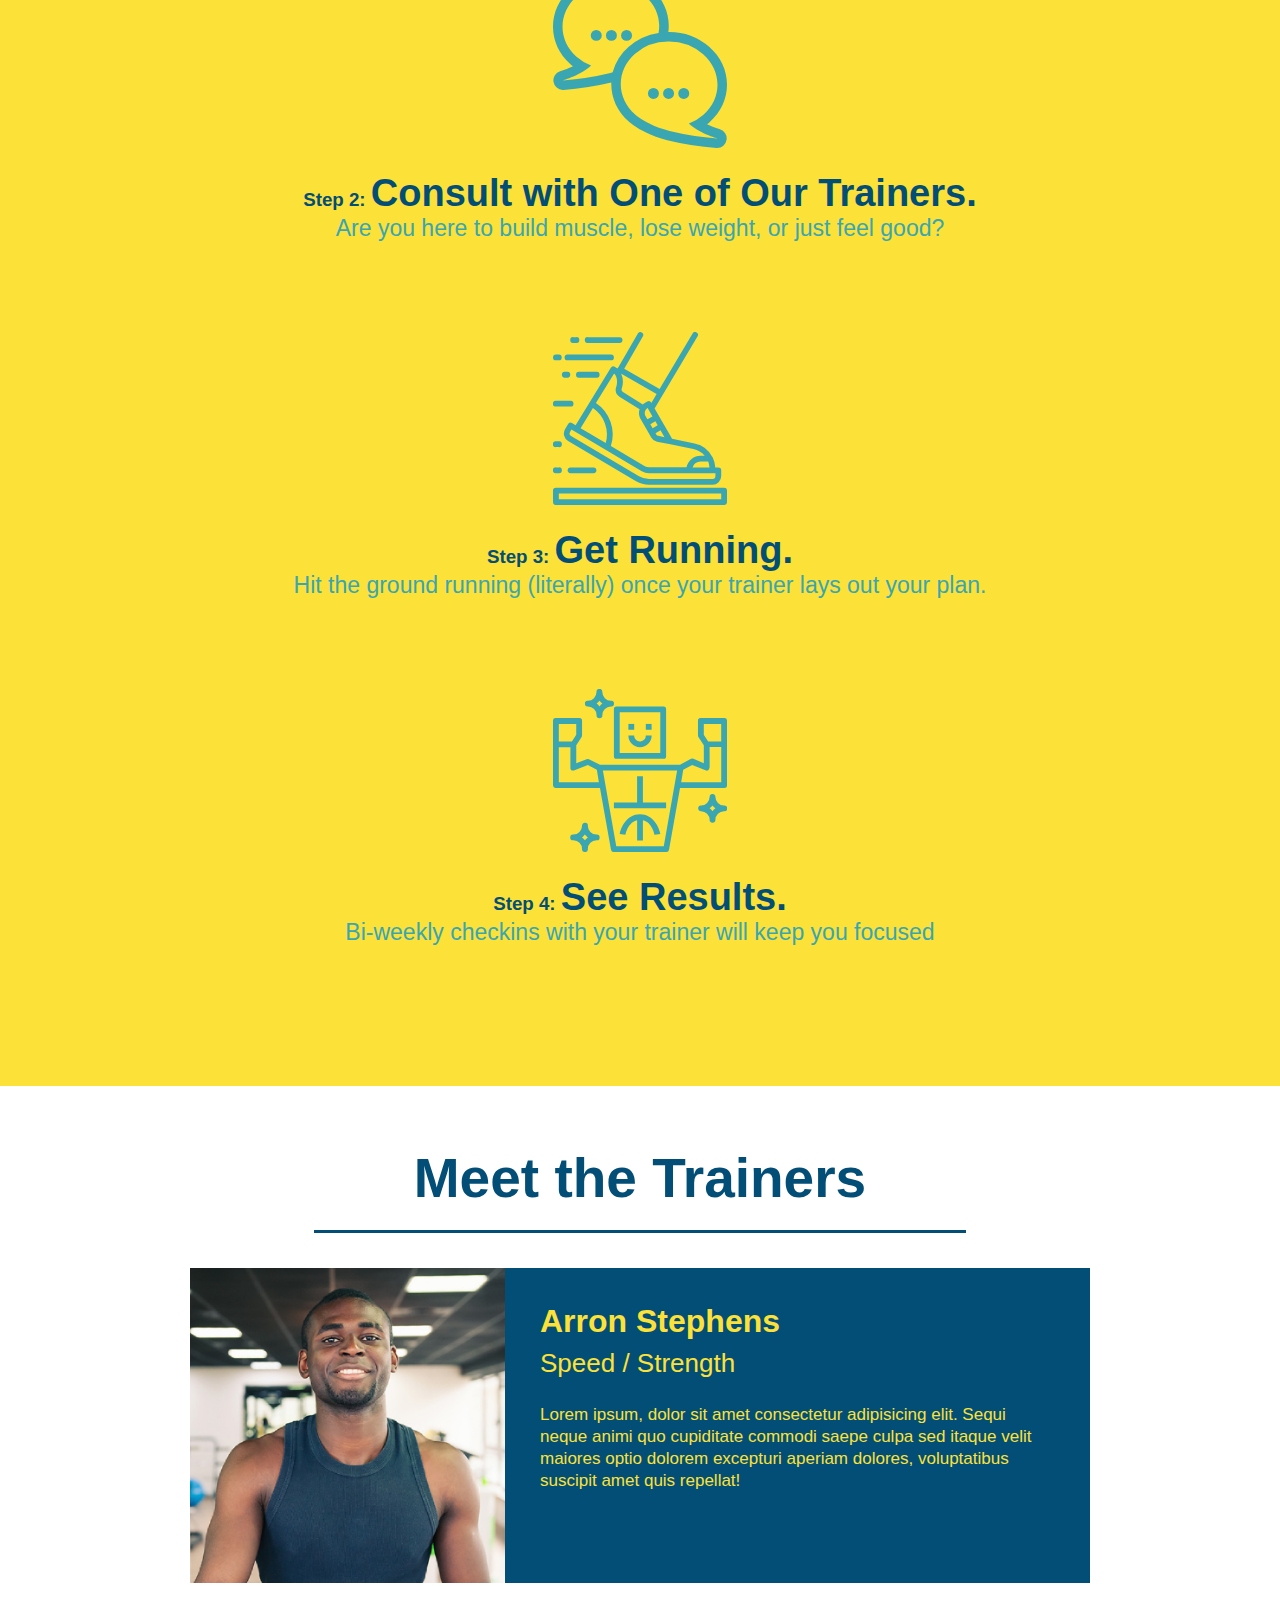
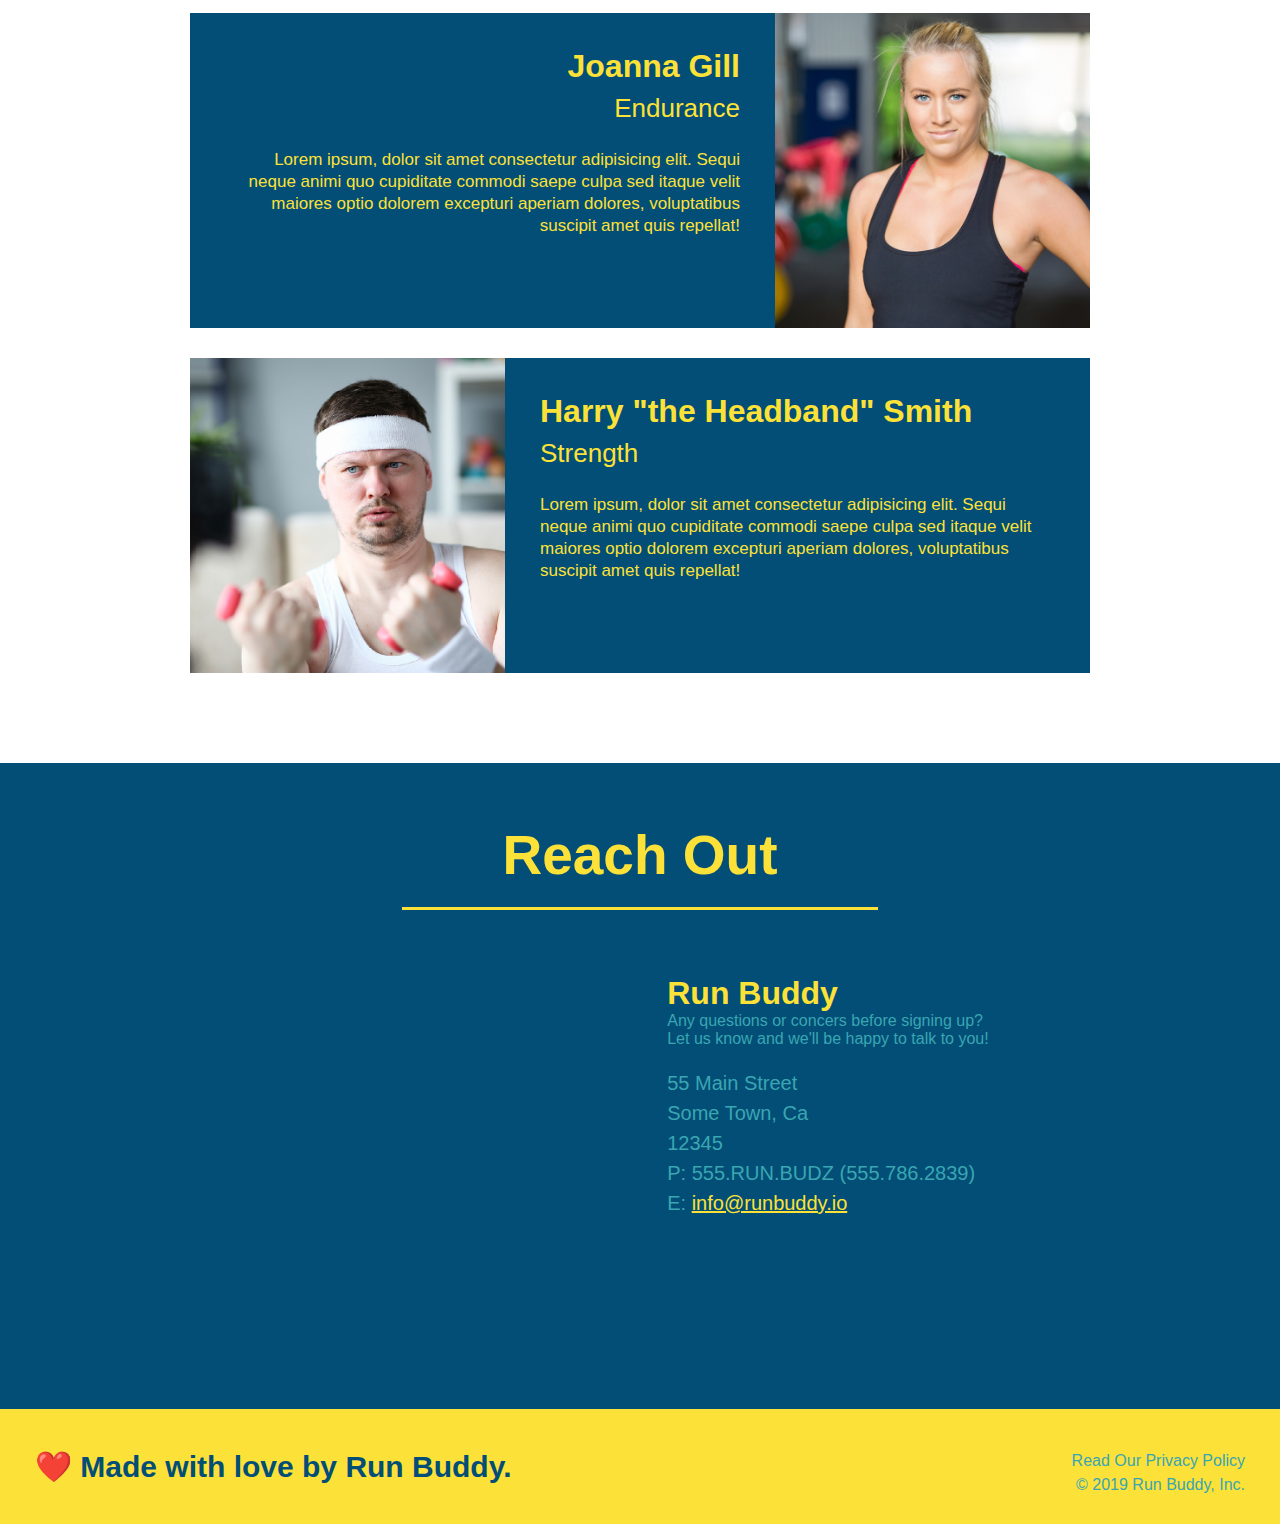
==== commit 42508f6f: "update README file" ====
--- a/index.html
+++ b/index.html
@@ -18,17 +18,17 @@
             <ul>
                 <!--List item element-->
                 <li>
+                    <a href="#reach-out">Reach Out</a>
+                </li>
+                <li>
+                    <a href="#your-trainers">Your Trainers</a>
+                </li>
+                <li>
+                    <a href="#what-you-do">What You Do</a>
+                </li>
+                <li>
                     <!--Anchor element -->
                     <a href="#what-we-do">What We Do</a>
-                </li>
-                <li>
-                    <a href="#what-you-do">What You Do</a>
-                </li>
-                <li>
-                    <a href="#your-trainers">Your Trainers</a>
-                </li>
-                <li>
-                    <a href="#reach-out">Reach Out</a>
                 </li>
             </ul>
         </nav>
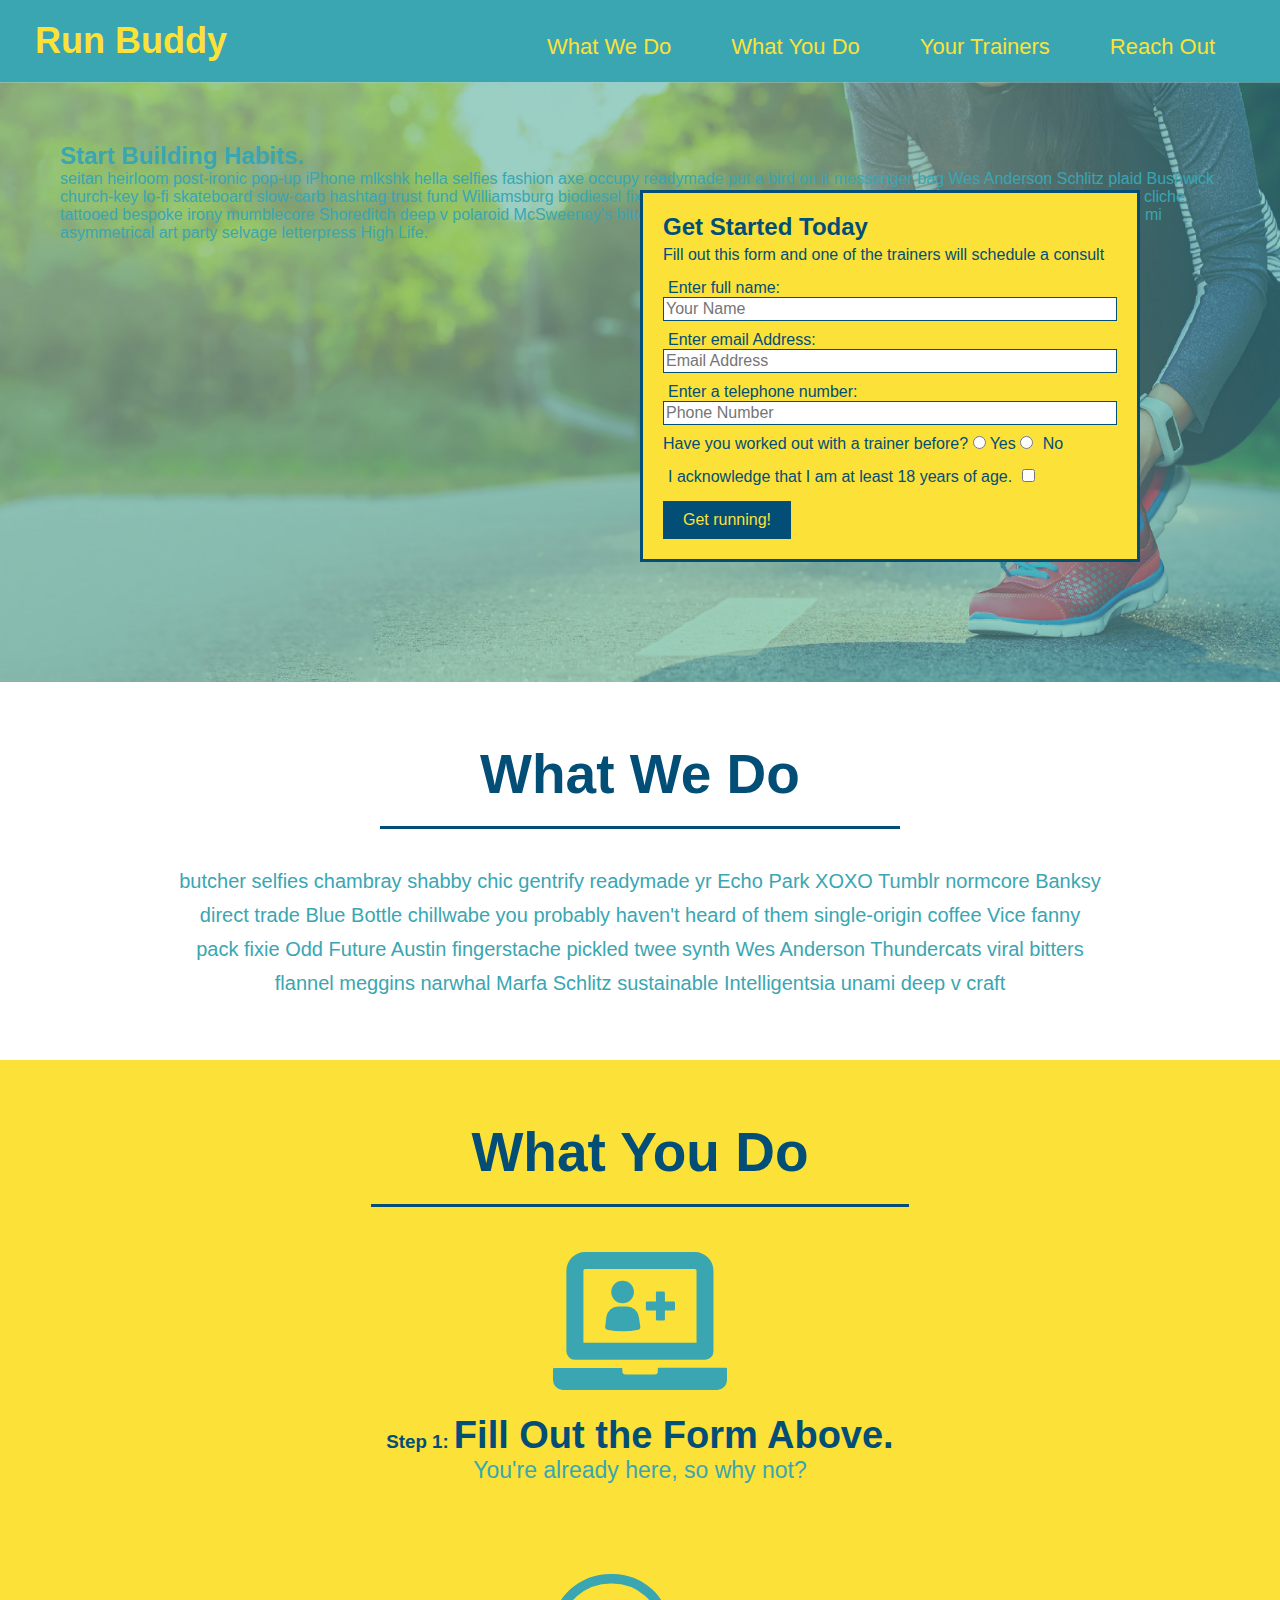
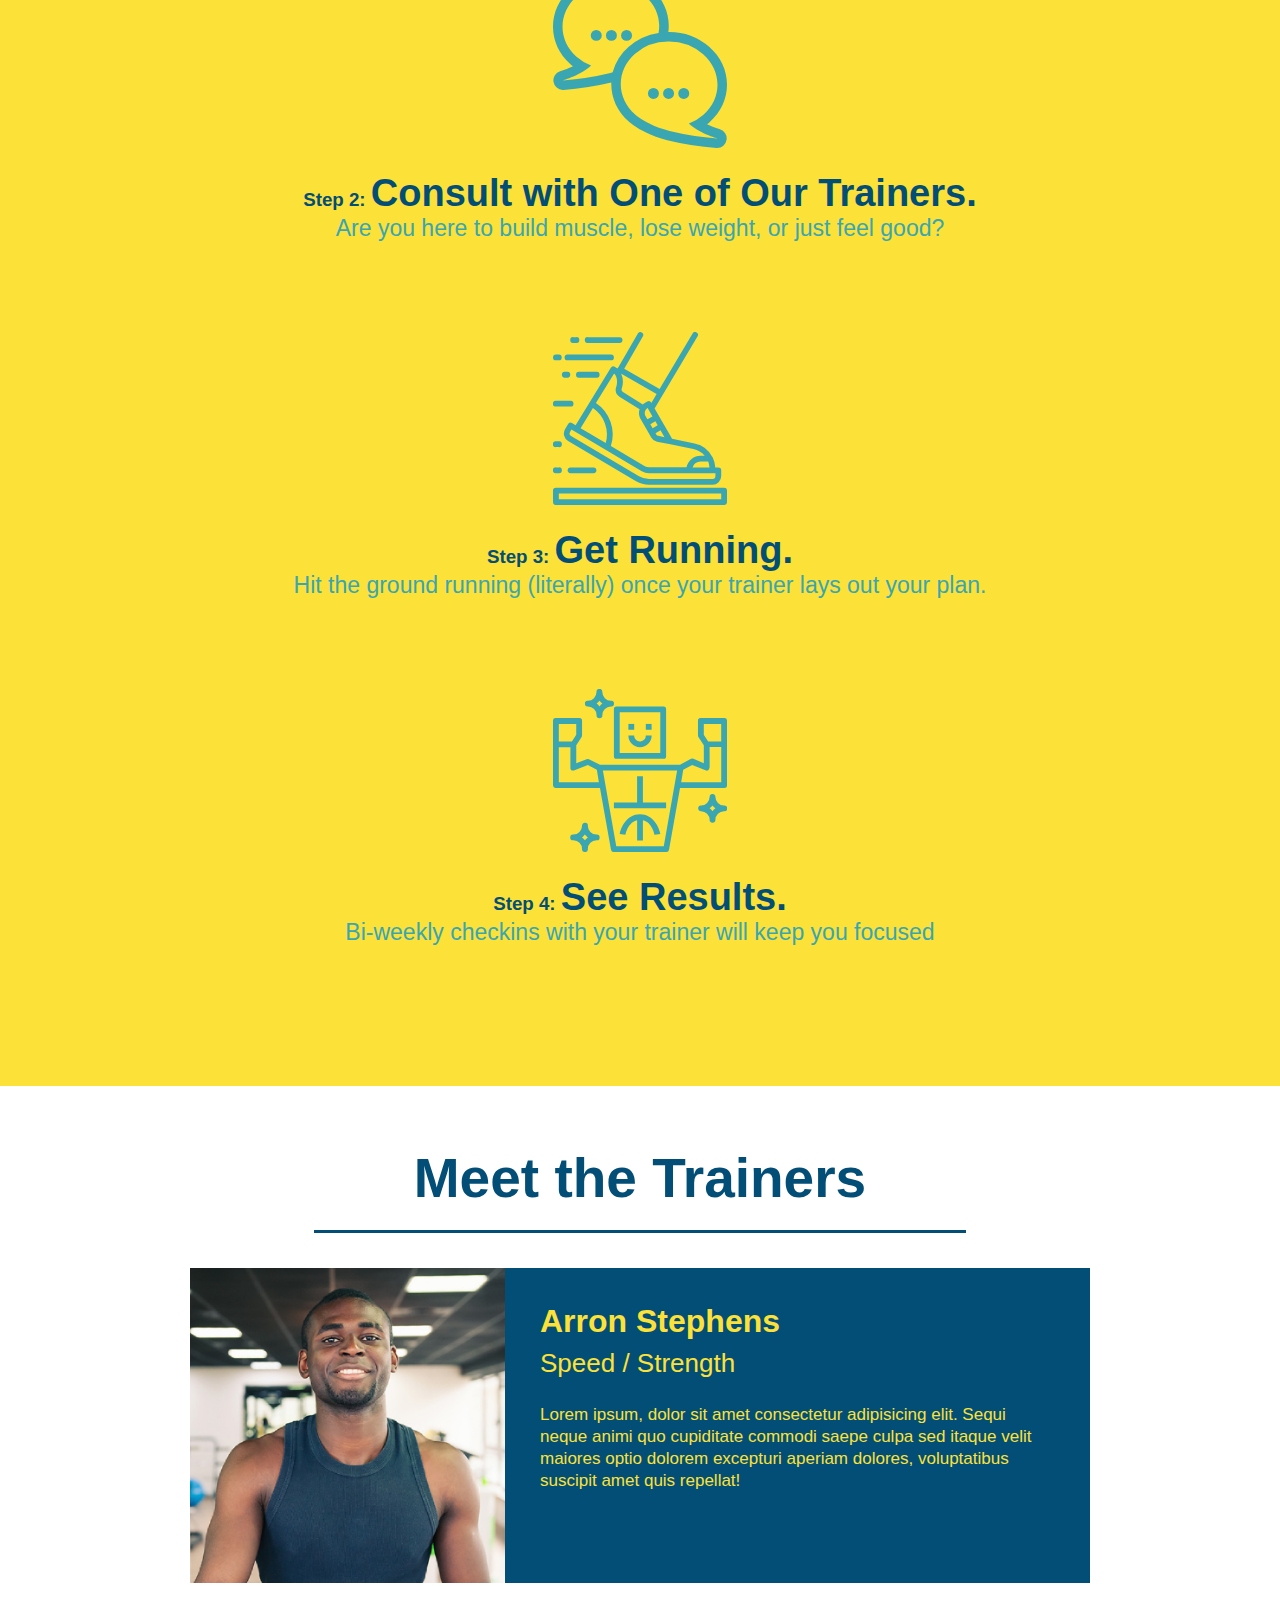
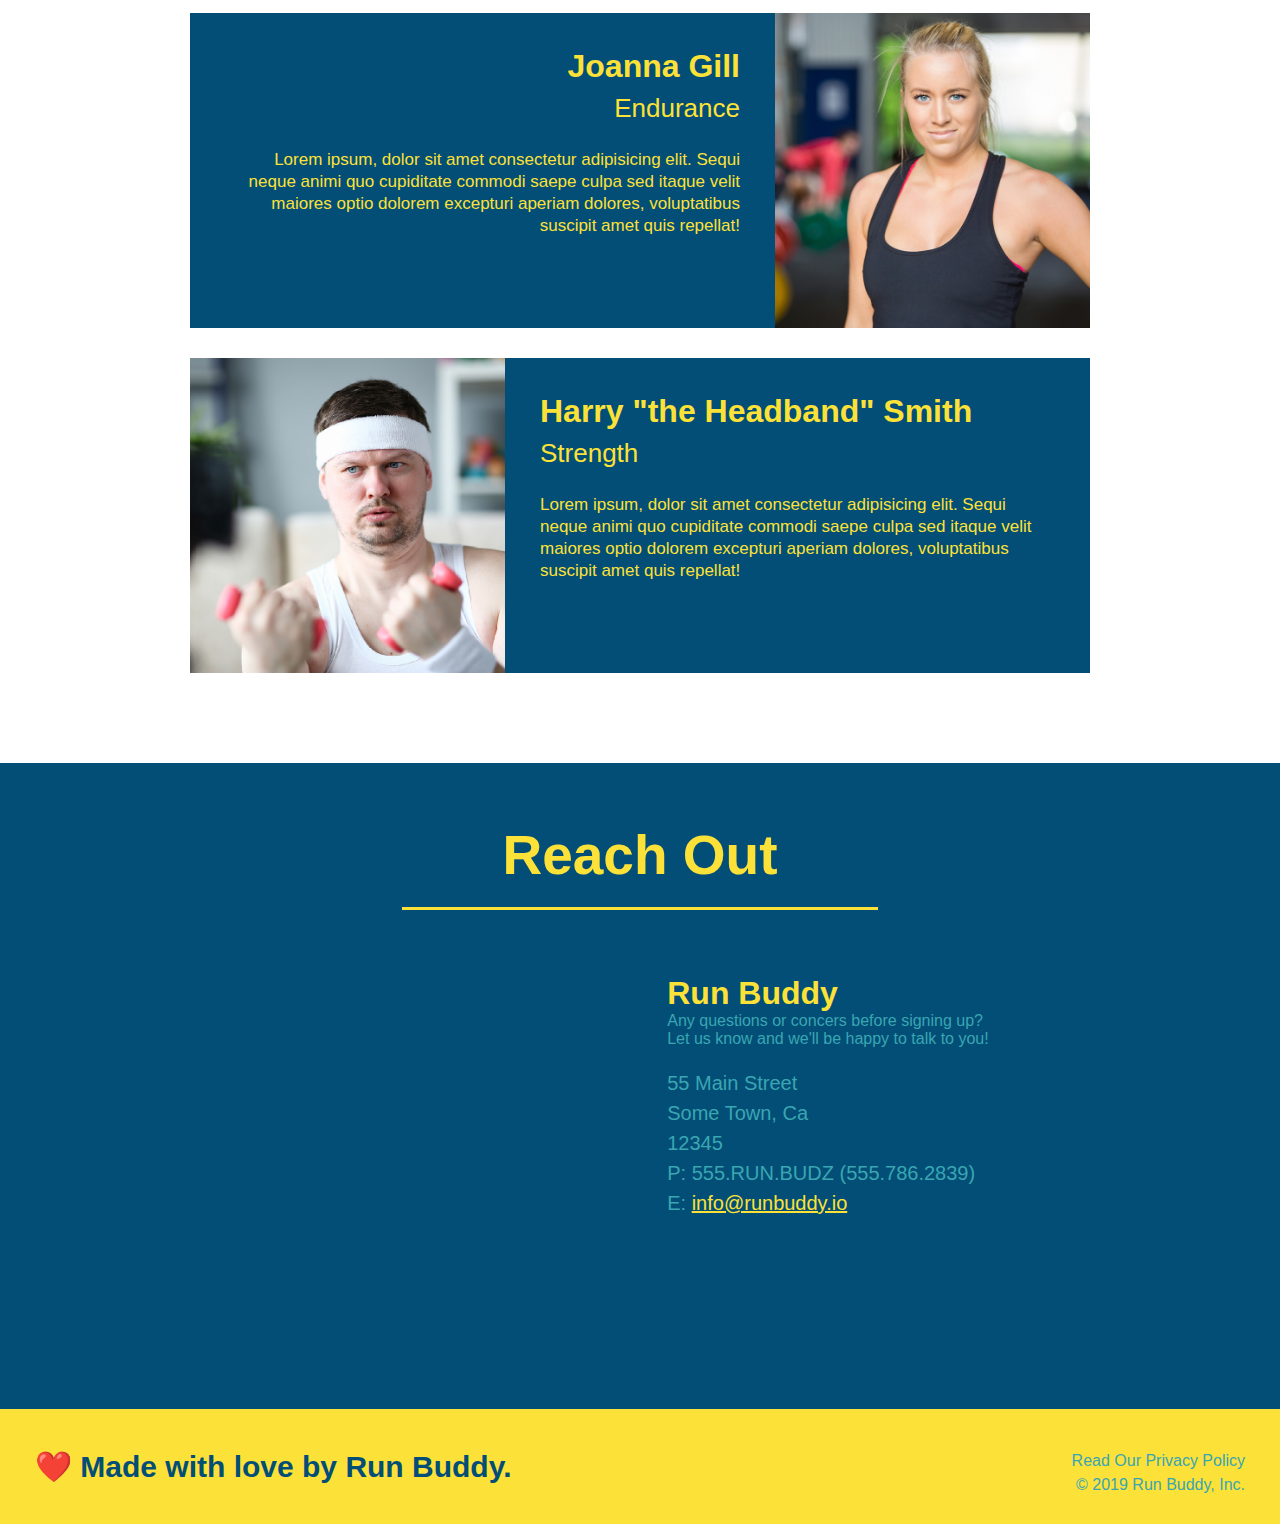
==== commit ef48590a: "add content to hero, replace image" ====
--- a/index.html
+++ b/index.html
@@ -36,6 +36,17 @@
 
     <!--hero/jumbotron-->
     <section class="hero">
+        <div class="hero-cta">
+            <h2>Start Building Habits.</h2>
+            <p>
+                seitan heirloom post-ironic pop-up iPhone mlkshk hella selfies fashion axe occupy readymade put a bird
+                on it messenger bag Wes Anderson Schlitz plaid Bushwick church-key lo-fi skateboard slow-carb hashtag
+                trust fund Williamsburg biodiesel fixie farm-to-table 8-bit banjo XOXO Banksy chillwave bicycle rights
+                retro cliche tattooed bespoke irony mumblecore Shoreditch deep v polaroid McSweeney's bitters cray
+                gentrify tofu Marfa you probably haven't heard of them yr banh mi asymmetrical art party selvage
+                letterpress High Life.
+            </p>
+        </div>
         <div class="hero-form">
             <h3 class="get-started-today"> Get Started Today</h3>
             <p>Fill out this form and one of the trainers will schedule a consult</p>
@@ -167,25 +178,22 @@
     <section id="reach-out" class="contact">
         <h2 class="section-title secondary-border">Reach Out</h2>
         <div class="contact-info">
-            <iframe src=" https://www.google.com/maps/embed?pb=!1m18!1m12!1m3!1d3147.1079747227936!2d-120.42364418397035!3d37.92790791110593!2m3!1f0!2f0!3f0!3m2!1i1024!2i768!4f13.1!3m3!1m2!1s0x8090c49129b6ac57%3A0xb56c7eb95a2cd8bd!2sMain%20St%2C%20California%2095327!5e0!3m2!1sen!2sus!4v1616426329495!5m2!1sen!2sus"
-                width="400" 
-                height="400" 
-                style="border:0;" 
-                allowfullscreen="" 
-                loading="lazy">
+            <iframe
+                src=" https://www.google.com/maps/embed?pb=!1m18!1m12!1m3!1d3147.1079747227936!2d-120.42364418397035!3d37.92790791110593!2m3!1f0!2f0!3f0!3m2!1i1024!2i768!4f13.1!3m3!1m2!1s0x8090c49129b6ac57%3A0xb56c7eb95a2cd8bd!2sMain%20St%2C%20California%2095327!5e0!3m2!1sen!2sus!4v1616426329495!5m2!1sen!2sus"
+                width="400" height="400" style="border:0;" allowfullscreen="" loading="lazy">
             </iframe>
             <div>
                 <h3> Run Buddy</h3>
-                <p> 
+                <p>
                     Any questions or concers before signing up?
                     <br />
                     Let us know and we'll be happy to talk to you!
                 </p>
                 <address>
-                    55 Main Street <br/>
-                    Some Town, Ca <br/>
-                    12345<br/>
-                    P: 555.RUN.BUDZ (555.786.2839)<br/>
+                    55 Main Street <br />
+                    Some Town, Ca <br />
+                    12345<br />
+                    P: 555.RUN.BUDZ (555.786.2839)<br />
                     E: <a href="mailto:info@runbuddy.io">info@runbuddy.io</a>
                 </address>
             </div>
@@ -198,8 +206,8 @@
         <h2>❤️ Made with love by Run Buddy.</h2>
 
         <div>
-            <a="./privacy-policy.html">Read Our Privacy Policy</a><br />
-            &copy; 2019 Run Buddy, Inc.
+            <a=". /privacy-policy.html">Read Our Privacy Policy</a><br />
+                &copy; 2019 Run Buddy, Inc.
         </div>
 
     </footer>
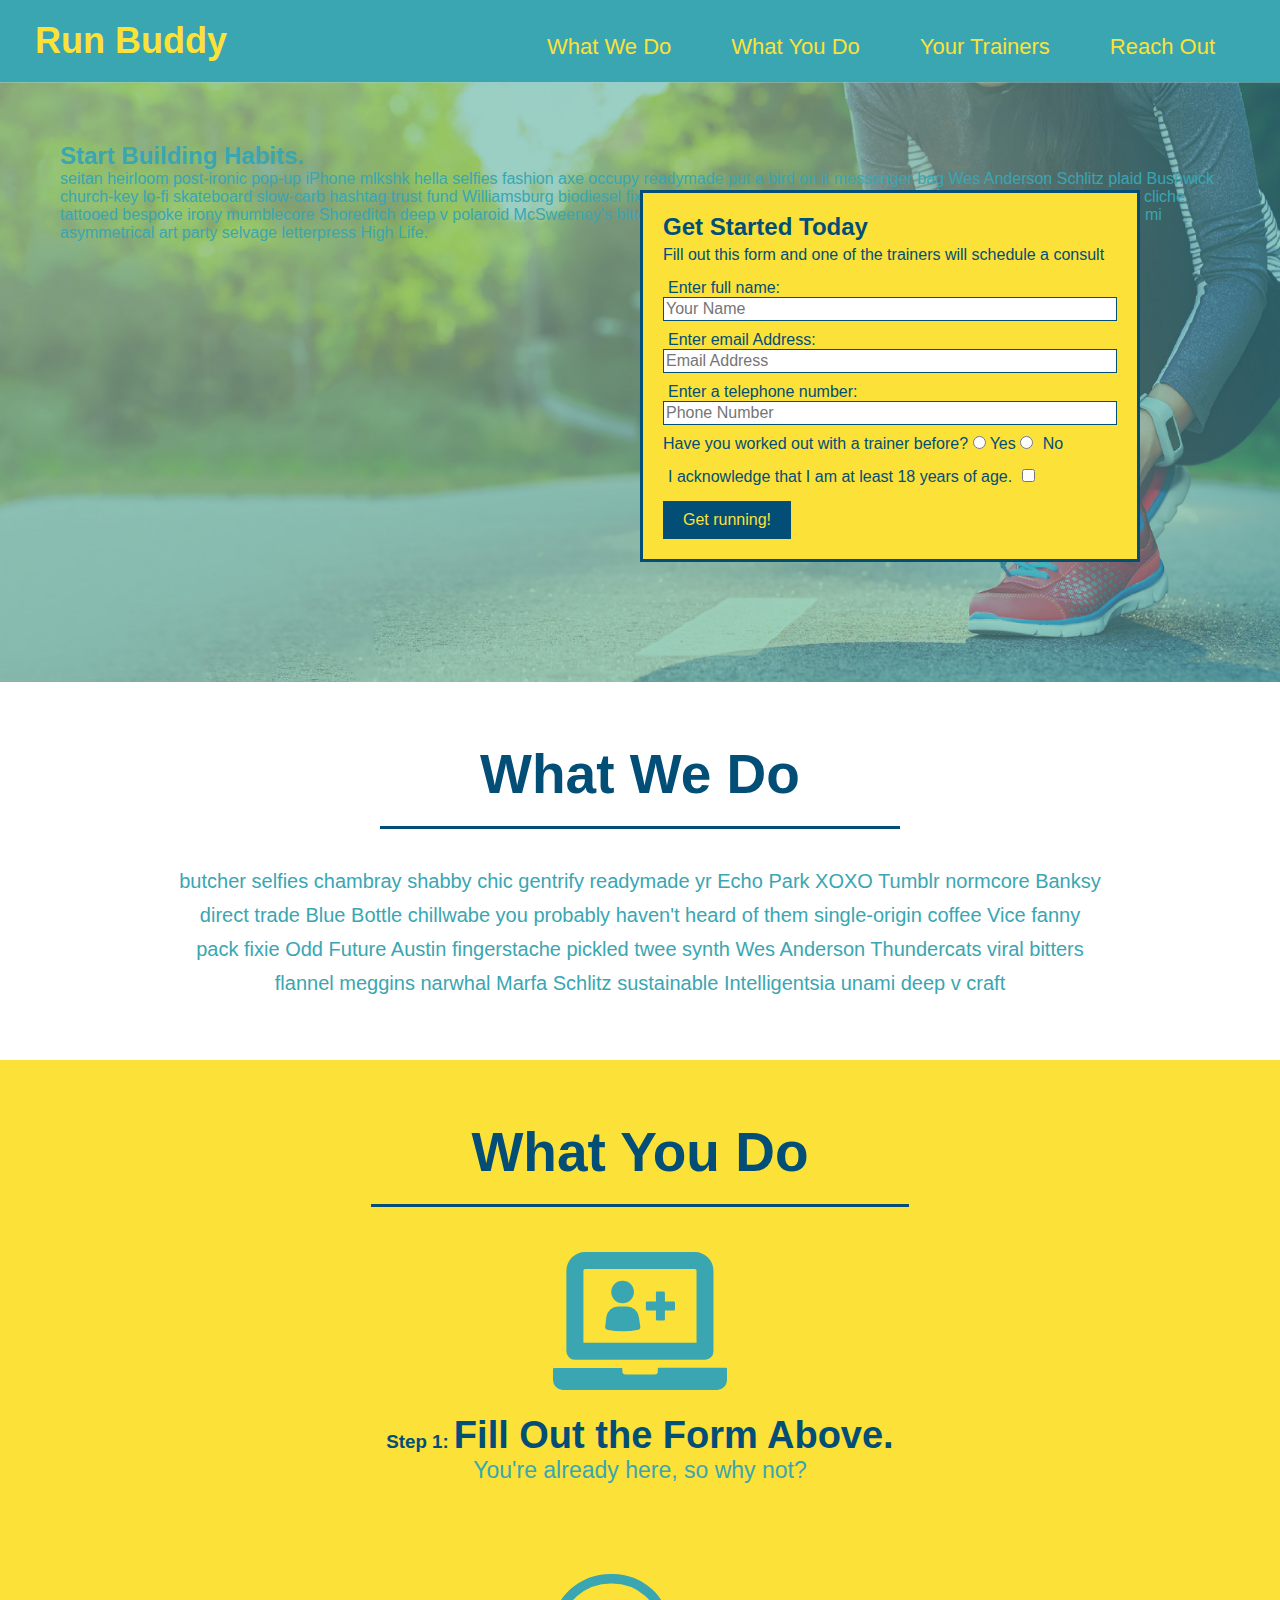
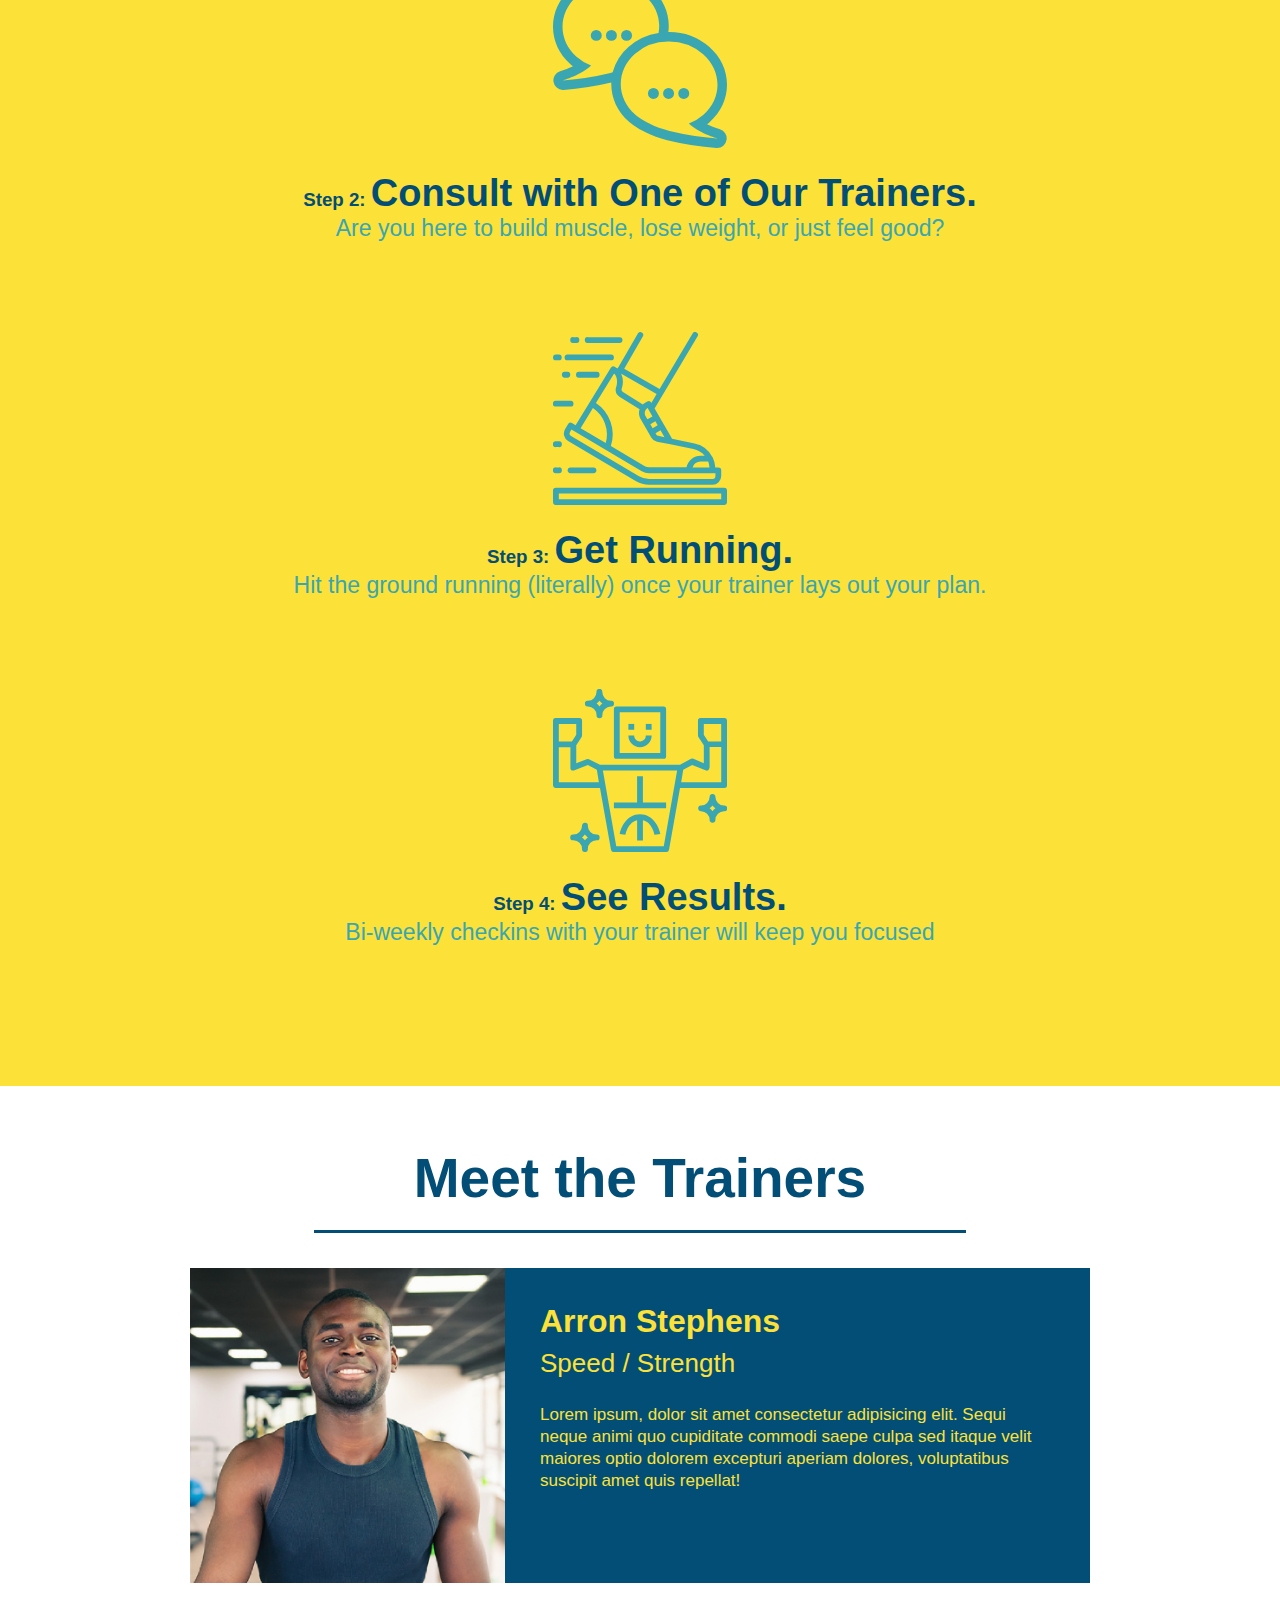
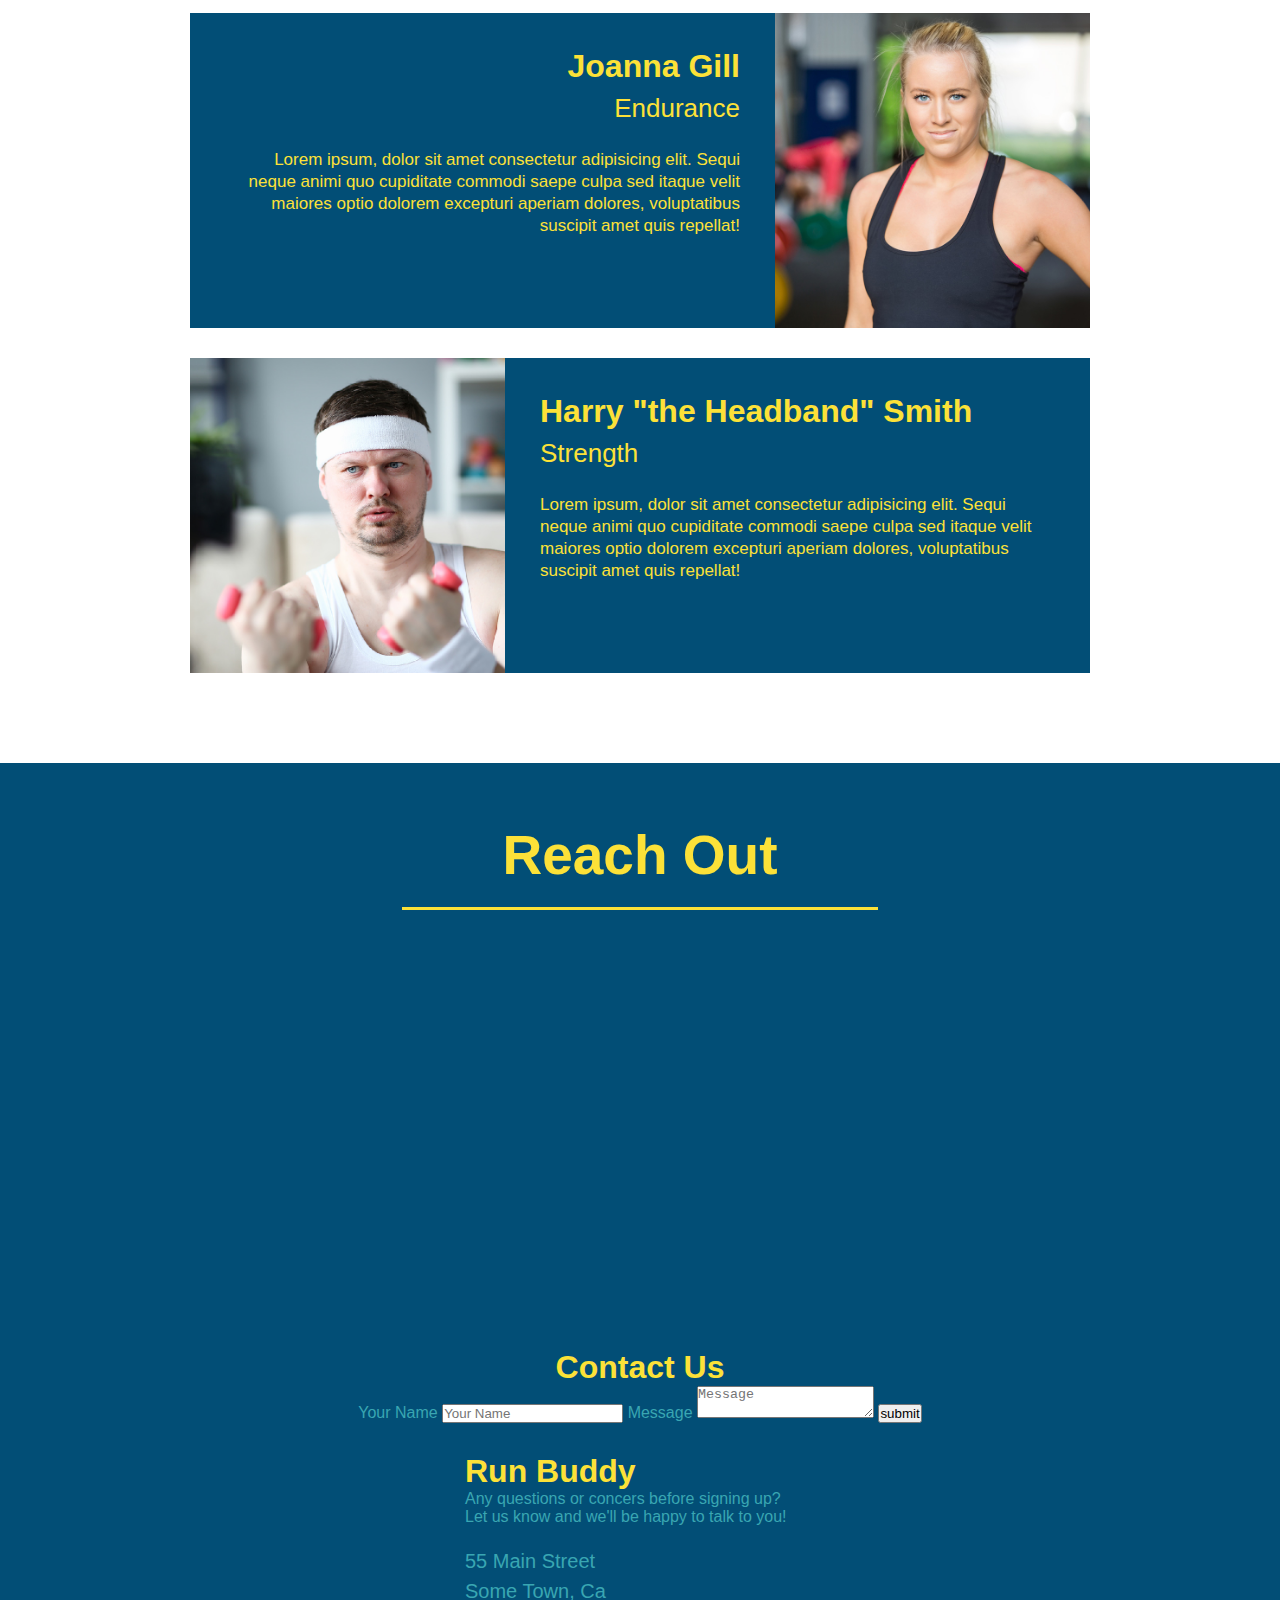
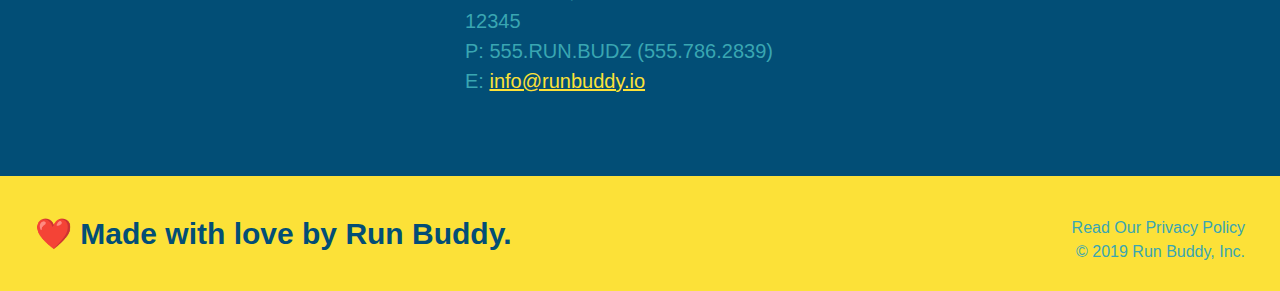
==== commit e2f89119: "add contact form" ====
--- a/index.html
+++ b/index.html
@@ -182,6 +182,16 @@
                 src=" https://www.google.com/maps/embed?pb=!1m18!1m12!1m3!1d3147.1079747227936!2d-120.42364418397035!3d37.92790791110593!2m3!1f0!2f0!3f0!3m2!1i1024!2i768!4f13.1!3m3!1m2!1s0x8090c49129b6ac57%3A0xb56c7eb95a2cd8bd!2sMain%20St%2C%20California%2095327!5e0!3m2!1sen!2sus!4v1616426329495!5m2!1sen!2sus"
                 width="400" height="400" style="border:0;" allowfullscreen="" loading="lazy">
             </iframe>
+            <h3>Contact Us</h3>
+            <form>
+                <label for="contact-name">Your Name</label>
+                <input type="text" id="contact-name" placeholder="Your Name"/>
+
+                <label for=" contact-message">Message</label>
+                <textarea id="contact-meassage" placeholder="Message"></textarea>
+
+                <button type="submit">submit</button>
+            </form>
             <div>
                 <h3> Run Buddy</h3>
                 <p>
@@ -206,7 +216,7 @@
         <h2>❤️ Made with love by Run Buddy.</h2>
 
         <div>
-            <a=". /privacy-policy.html">Read Our Privacy Policy</a><br />
+            <a="./privacy-policy.html">Read Our Privacy Policy</a><br />
                 &copy; 2019 Run Buddy, Inc.
         </div>
 
